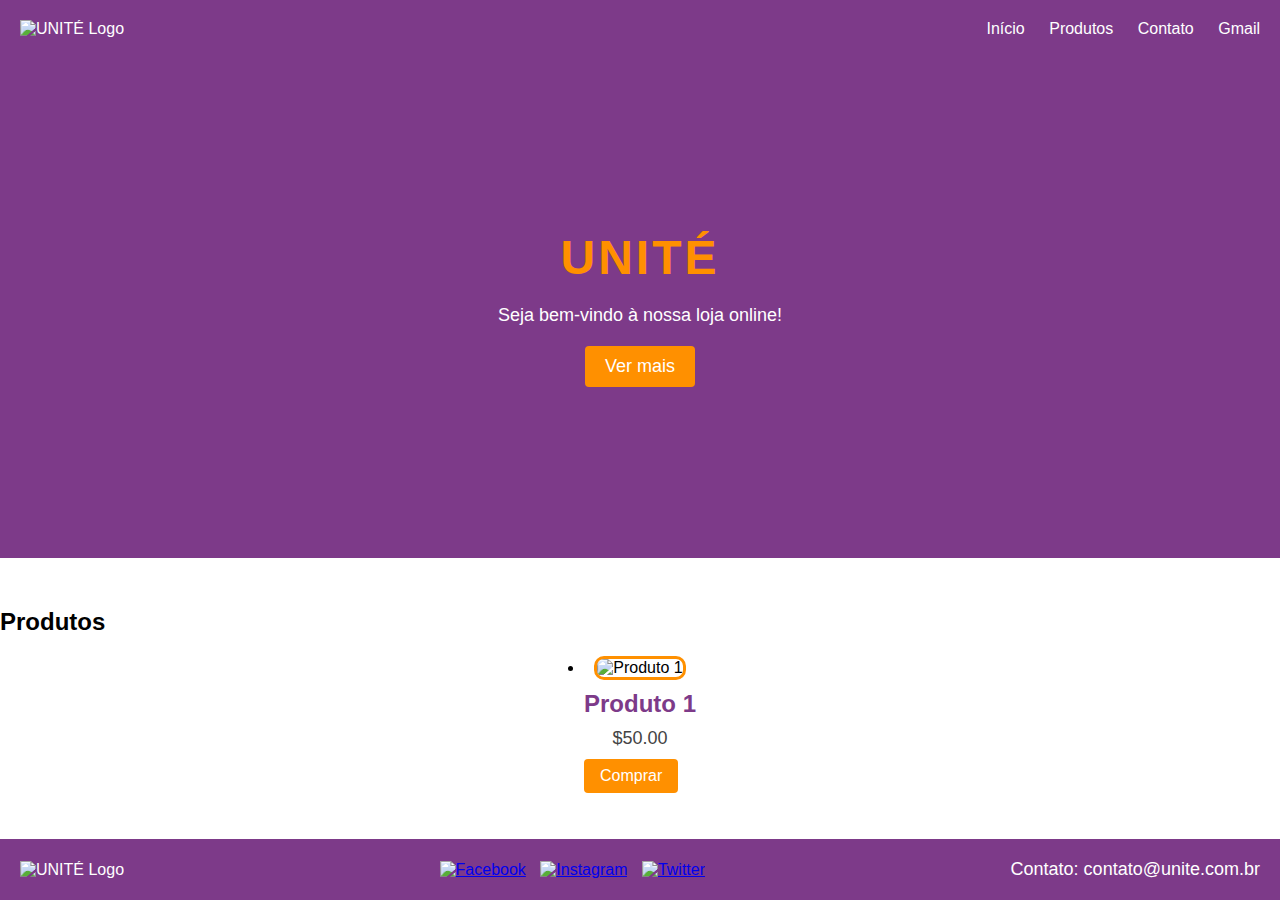
==== index.html @ 981e10ac "push" ====
<!DOCTYPE html>
<html lang="pt-br">
<head>
  <meta charset="UTF-8">
    <meta name="viewport" content="width=device-width, initial-scale=1.0">
      <link rel="stylesheet" href="style.css">
        <title>UNITÉ</title>
        </head>
        <body>
          <header>
              <div class="logo">
                    <img src="img/logo.png" alt="UNITÉ Logo">
                        </div>
                            <nav>
                                  <ul class="categoria-list">
                                          <li><a href="#banner">Início</a></li>
                                                  <li><a href="#produtos">Produtos</a></li>
                                                          <li><a href="#contato">Contato</a></li>
                                                                  <li><a href="#gmail">Gmail</a></li>
                                                                        </ul>
                                                                            </nav>
                                                                              </header>

                                                                                <div id="banner">
                                                                                    <video autoplay muted loop>
                                                                                          <source src="video/banner-video.mp4" type="video/mp4">
                                                                                              </video>
                                                                                                  <div class="banner-content">
                                                                                                        <h1>UNITÉ</h1>
                                                                                                              <p>Seja bem-vindo à nossa loja online!</p>
                                                                                                                    <a href="#" class="btn-scroll">Ver mais</a>
                                                                                                                        </div>
                                                                                                                          </div>

                                                                                                                            <section id="produtos">
                                                                                                                                <h2>Produtos</h2>
                                                                                                                                    <ul class="product-list">
                                                                                                                                          <li class="product-item">
                                                                                                                                                  <img src="img/product1.jpg" alt="Produto 1">
                                                                                                                                                          <h3>Produto 1</h3>
                                                                                                                                                                  <p class="product-price">$50.00</p>
                                                                                                                                                                          <button class="btn-cart">Comprar</button>
                                                                                                                                                                                </li>
                                                                                                                                                                                      <!-- Adicione mais produtos aqui -->
                                                                                                                                                                                          </ul>
                                                                                                                                                                                            </section>

                                                                                                                                                                                              <section id="descricao-produto1" class="product-details">
                                                                                                                                                                                                  <div class="product-details-content">
                                                                                                                                                                                                        <img src="img/product1.jpg" alt="Produto 1">
                                                                                                                                                                                                              <h3>Produto 1</h3>
                                                                                                                                                                                                                    <p>Descrição do produto 1...</p>
                                                                                                                                                                                                                          <button class="btn-back">Voltar</button>
                                                                                                                                                                                                                                <button class="btn-cart">Comprar</button>
                                                                                                                                                                                                                                    </div>
                                                                                                                                                                                                                                      </section>

                                                                                                                                                                                                                                        <footer>
                                                                                                                                                                                                                                            <div class="logo-footer">
                                                                                                                                                                                                                                                  <img src="img/logo.png" alt="UNITÉ Logo">
                                                                                                                                                                                                                                                      </div>
                                                                                                                                                                                                                                                          <div class="social-links">
                                                                                                                                                                                                                                                                <a href="#"><img src="img/facebook.png" alt="Facebook"></a>
                                                                                                                                                                                                                                                                      <a href="#"><img src="img/instagram.png" alt="Instagram"></a>
                                                                                                                                                                                                                                                                            <a href="#"><img src="img/twitter.png" alt="Twitter"></a>
                                                                                                                                                                                                                                                                                </div>
                                                                                                                                                                                                                                                                                    <div class="contact">
                                                                                                                                                                                                                                                                                          <p>Contato: contato@unite.com.br</p>
                                                                                                                                                                                                                                                                                              </div>
                                                                                                                                                                                                                                                                                                </footer>

                                                                                                                                                                                                                                                                                                  <script src="script.js"></script>
                                                                                                                                                                                                                                                                                                  </body>
                                                                                                                                                                                                                                                                                                  </html>
---- style.css ----
/* Reset CSS */
* {
  margin: 0;
    padding: 0;
      box-sizing: border-box;
      }

      body {
        font-family: Arial, sans-serif;
        }

        /* Estilos do header */
        header {
          display: flex;
            justify-content: space-between;
              align-items: center;
                padding: 20px;
                  background-color: #7d3a89; /* Roxo */
                    color: #fff; /* Branco */
                    }

                    .logo img {
                      width: 100px;
                      }

                      nav ul {
                        list-style: none;
                        }

                        nav ul li {
                          display: inline-block;
                            margin-left: 20px;
                            }

                            nav ul li a {
                              text-decoration: none;
                                color: #fff; /* Branco */
                                }

                                /* Estilos do banner */
                                #banner {
                                  position: relative;
                                    height: 500px;
                                      background-color: #7d3a89; /* Roxo */
                                        color: #fff; /* Branco */
                                          display: flex;
                                            justify-content: center;
                                              align-items: center;
                                              }

                                              #banner video {
                                                position: absolute;
                                                  top: 0;
                                                    left: 0;
                                                      width: 100%;
                                                        height: 100%;
                                                          object-fit: cover;
                                                            z-index: -1;
                                                            }

                                                            .banner-content {
                                                              text-align: center;
                                                              }

                                                              .banner-content h1 {
                                                                font-size: 48px;
                                                                  text-transform: uppercase;
                                                                    letter-spacing: 3px;
                                                                      margin-bottom: 20px;
                                                                        color: #ff9000; /* Laranja */
                                                                        }

                                                                        .banner-content p {
                                                                          font-size: 18px;
                                                                          }

                                                                          .btn-scroll {
                                                                            display: inline-block;
                                                                              margin-top: 20px;
                                                                                padding: 10px 20px;
                                                                                  background-color: #ff9000; /* Laranja */
                                                                                    color: #fff; /* Branco */
                                                                                      text-decoration: none;
                                                                                        font-size: 18px;
                                                                                          border-radius: 4px;
                                                                                          }

                                                                                          /* Estilos da lista de produtos */
                                                                                          #produtos {
                                                                                            padding: 50px 0;
                                                                                              background-color: #fff; /* Branco */
                                                                                              }

                                                                                              .product-list {
                                                                                                display: flex;
                                                                                                  justify-content: space-around;
                                                                                                    flex-wrap: wrap;
                                                                                                    }

                                                                                                    .product-item {
                                                                                                      text-align: center;
                                                                                                        margin: 20px;
                                                                                                          max-width: 300px;
                                                                                                          }

                                                                                                          .product-item img {
                                                                                                            width: 100%;
                                                                                                              border: 3px solid #ff9000; /* Laranja */
                                                                                                                border-radius: 10px;
                                                                                                                }

                                                                                                                .product-item h3 {
                                                                                                                  margin-top: 10px;
                                                                                                                    font-size: 24px;
                                                                                                                      color: #7d3a89; /* Roxo */
                                                                                                                      }

                                                                                                                      .product-item p {
                                                                                                                        margin-top: 10px;
                                                                                                                          color: #444;
                                                                                                                          }

                                                                                                                          .product-price {
                                                                                                                            margin-top: 5px;
                                                                                                                              font-size: 18px;
                                                                                                                              }

                                                                                                                              .btn-cart {
                                                                                                                                display: block;
                                                                                                                                  margin-top: 10px;
                                                                                                                                    padding: 8px 16px;
                                                                                                                                      background-color: #ff9000; /* Laranja */
                                                                                                                                        color: #fff; /* Branco */
                                                                                                                                          border: none;
                                                                                                                                            cursor: pointer;
                                                                                                                                              font-size: 16px;
                                                                                                                                                border-radius: 4px;
                                                                                                                                                  transition: background-color 0.3s ease;
                                                                                                                                                  }

                                                                                                                                                  .btn-cart:hover {
                                                                                                                                                    background-color: #ff7b00; /* Laranja mais escuro */
                                                                                                                                                    }

                                                                                                                                                    /* Estilos da página de descrição do produto */
                                                                                                                                                    #descricao-produto1 {
                                                                                                                                                      display: none;
                                                                                                                                                      }

                                                                                                                                                      .product-details-content {
                                                                                                                                                        text-align: center;
                                                                                                                                                          max-width: 500px;
                                                                                                                                                          }

                                                                                                                                                          .product-details-content img {
                                                                                                                                                            width: 100%;
                                                                                                                                                              border: 3px solid #ff9000; /* Laranja */
                                                                                                                                                                border-radius: 10px;
                                                                                                                                                                }

                                                                                                                                                                .product-details-content h3 {
                                                                                                                                                                  margin-top: 20px;
                                                                                                                                                                    font-size: 32px;
                                                                                                                                                                      color: #7d3a89; /* Roxo */
                                                                                                                                                                      }

                                                                                                                                                                      .product-details-content p {
                                                                                                                                                                        margin-top: 10px;
                                                                                                                                                                          color: #444;
                                                                                                                                                                          }

                                                                                                                                                                          .btn-back {
                                                                                                                                                                            display: block;
                                                                                                                                                                              margin-top: 20px;
                                                                                                                                                                                padding: 8px 16px;
                                                                                                                                                                                  background-color: #7d3a89; /* Roxo */
                                                                                                                                                                                    color: #fff; /* Branco */
                                                                                                                                                                                      border: none;
                                                                                                                                                                                        cursor: pointer;
                                                                                                                                                                                          font-size: 16px;
                                                                                                                                                                                            border-radius: 4px;
                                                                                                                                                                                              transition: background-color 0.3s ease;
                                                                                                                                                                                              }

                                                                                                                                                                                              .btn-back:hover {
                                                                                                                                                                                                background-color: #692d76; /* Roxo mais escuro */
                                                                                                                                                                                                }

                                                                                                                                                                                                /* Estilos do rodapé */
                                                                                                                                                                                                footer {
                                                                                                                                                                                                  display: flex;
                                                                                                                                                                                                    justify-content: space-between;
                                                                                                                                                                                                      align-items: center;
                                                                                                                                                                                                        padding: 20px;
                                                                                                                                                                                                          background-color: #7d3a89; /* Roxo */
                                                                                                                                                                                                            color: #fff; /* Branco */
                                                                                                                                                                                                              position: absolute;
                                                                                                                                                                                                                bottom: 0;
                                                                                                                                                                                                                  width: 100%;
                                                                                                                                                                                                                  }

                                                                                                                                                                                                                  .logo-footer img {
                                                                                                                                                                                                                    width: 80px;
                                                                                                                                                                                                                    }

                                                                                                                                                                                                                    .social-links a {
                                                                                                                                                                                                                      margin-left: 10px;
                                                                                                                                                                                                                      }

                                                                                                                                                                                                                      .contact p {
                                                                                                                                                                                                                        font-size: 18px;
                                                                                                                                                                                                                        }
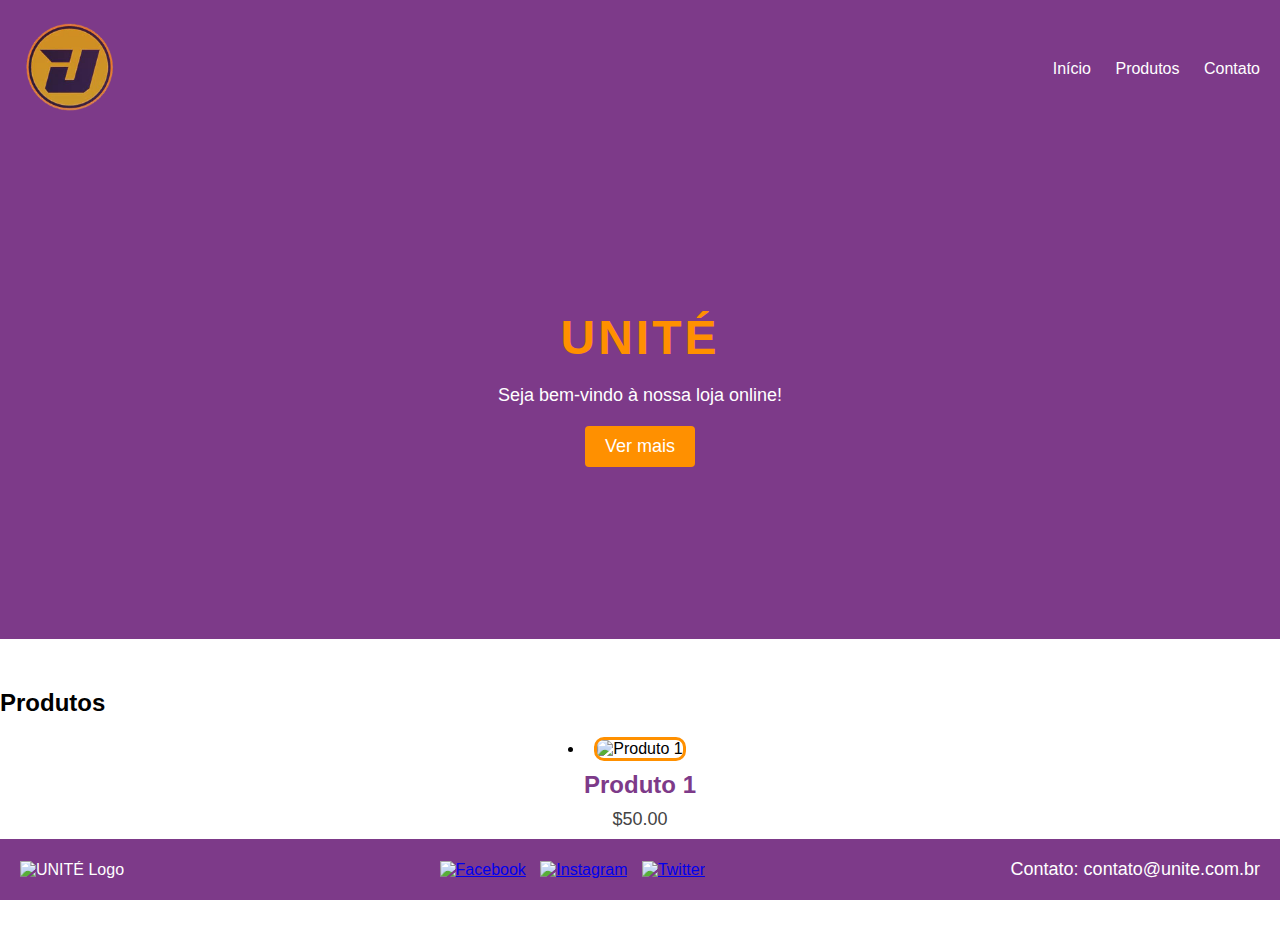
==== commit 79057441: "push" ====
--- a/index.html
+++ b/index.html
@@ -9,14 +9,13 @@
         <body>
           <header>
               <div class="logo">
-                    <img src="img/logo.png" alt="UNITÉ Logo">
+                    <img src="img/1690683682677.png" alt="UNITÉ Logo">
                         </div>
                             <nav>
                                   <ul class="categoria-list">
                                           <li><a href="#banner">Início</a></li>
-                                                  <li><a href="#produtos">Produtos</a></li>
-                                                          <li><a href="#contato">Contato</a></li>
-                                                                  <li><a href="#gmail">Gmail</a></li>
+                                                  <li><a href="./produtos.html">Produtos</a></li>
+                                                          <li><a href="./contato.html">Contato</a></li>
                                                                         </ul>
                                                                             </nav>
                                                                               </header>
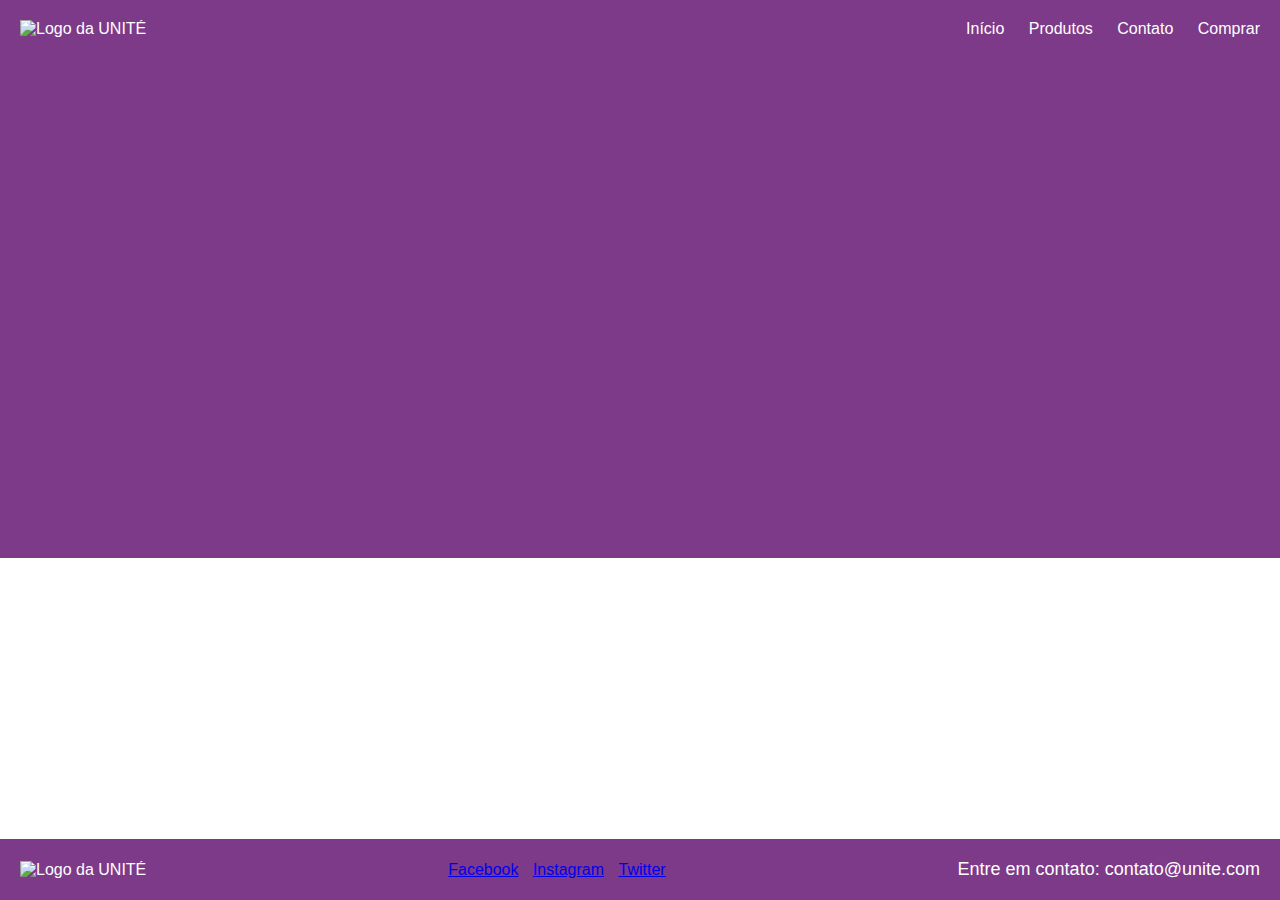
==== commit 5b66e19d: "push" ====
--- a/index.html
+++ b/index.html
@@ -1,74 +1,90 @@
 <!DOCTYPE html>
 <html lang="pt-br">
+
 <head>
   <meta charset="UTF-8">
     <meta name="viewport" content="width=device-width, initial-scale=1.0">
       <link rel="stylesheet" href="style.css">
-        <title>UNITÉ</title>
+        <title>UNITÉ - Loja de Produtos</title>
         </head>
+
         <body>
           <header>
               <div class="logo">
-                    <img src="img/1690683682677.png" alt="UNITÉ Logo">
+                    <img src="logo.png" alt="Logo da UNITÉ">
                         </div>
                             <nav>
-                                  <ul class="categoria-list">
-                                          <li><a href="#banner">Início</a></li>
-                                                  <li><a href="./produtos.html">Produtos</a></li>
-                                                          <li><a href="./contato.html">Contato</a></li>
+                                  <ul>
+                                          <li><a href="#" onclick="showSection('banner')">Início</a></li>
+                                                  <li><a href="#" onclick="showSection('produtos')">Produtos</a></li>
+                                                          <li><a href="#" onclick="showSection('contato')">Contato</a></li>
+                                                                  <li><a href="#" onclick="showSection('payment-page')">Comprar</a></li>
                                                                         </ul>
                                                                             </nav>
                                                                               </header>
 
-                                                                                <div id="banner">
-                                                                                    <video autoplay muted loop>
-                                                                                          <source src="video/banner-video.mp4" type="video/mp4">
-                                                                                              </video>
-                                                                                                  <div class="banner-content">
-                                                                                                        <h1>UNITÉ</h1>
-                                                                                                              <p>Seja bem-vindo à nossa loja online!</p>
-                                                                                                                    <a href="#" class="btn-scroll">Ver mais</a>
-                                                                                                                        </div>
-                                                                                                                          </div>
+                                                                                <section id="banner">
+                                                                                    <!-- Seu código do banner aqui -->
+                                                                                      </section>
 
-                                                                                                                            <section id="produtos">
-                                                                                                                                <h2>Produtos</h2>
-                                                                                                                                    <ul class="product-list">
-                                                                                                                                          <li class="product-item">
-                                                                                                                                                  <img src="img/product1.jpg" alt="Produto 1">
-                                                                                                                                                          <h3>Produto 1</h3>
-                                                                                                                                                                  <p class="product-price">$50.00</p>
-                                                                                                                                                                          <button class="btn-cart">Comprar</button>
-                                                                                                                                                                                </li>
-                                                                                                                                                                                      <!-- Adicione mais produtos aqui -->
-                                                                                                                                                                                          </ul>
-                                                                                                                                                                                            </section>
+                                                                                        <section id="produtos" style="display: none;">
+                                                                                            <div class="product-list">
+                                                                                                  <div class="product-item">
+                                                                                                          <img src="produto1.jpg" alt="Produto 1">
+                                                                                                                  <h3 id="product-name">Produto 1</h3>
+                                                                                                                          <p>Lorem ipsum dolor sit amet, consectetur adipiscing elit.</p>
+                                                                                                                                  <div class="discount">20% OFF</div>
+                                                                                                                                          <p class="product-price">R$ 50,00</p>
+                                                                                                                                                  <button class="btn-cart" onclick="showPaymentForm()">Comprar</button>
+                                                                                                                                                        </div>
+                                                                                                                                                              <!-- Adicione mais produtos aqui com a mesma estrutura -->
+                                                                                                                                                                  </div>
+                                                                                                                                                                    </section>
 
-                                                                                                                                                                                              <section id="descricao-produto1" class="product-details">
-                                                                                                                                                                                                  <div class="product-details-content">
-                                                                                                                                                                                                        <img src="img/product1.jpg" alt="Produto 1">
-                                                                                                                                                                                                              <h3>Produto 1</h3>
-                                                                                                                                                                                                                    <p>Descrição do produto 1...</p>
-                                                                                                                                                                                                                          <button class="btn-back">Voltar</button>
-                                                                                                                                                                                                                                <button class="btn-cart">Comprar</button>
-                                                                                                                                                                                                                                    </div>
-                                                                                                                                                                                                                                      </section>
+                                                                                                                                                                      <section id="contato" style="display: none;">
+                                                                                                                                                                          <h2>Entre em contato conosco</h2>
+                                                                                                                                                                              <!-- Seu código do formulário de contato aqui -->
+                                                                                                                                                                                </section>
 
-                                                                                                                                                                                                                                        <footer>
-                                                                                                                                                                                                                                            <div class="logo-footer">
-                                                                                                                                                                                                                                                  <img src="img/logo.png" alt="UNITÉ Logo">
+                                                                                                                                                                                  <section id="payment-page" style="display: none;">
+                                                                                                                                                                                      <div id="descricao-produto">
+                                                                                                                                                                                            <div class="product-details">
+                                                                                                                                                                                                    <img src="produto1.jpg" alt="Produto 1">
+                                                                                                                                                                                                            <h3 id="product-name">Produto 1</h3>
+                                                                                                                                                                                                                    <p>Lorem ipsum dolor sit amet, consectetur adipiscing elit.</p>
+                                                                                                                                                                                                                            <div class="discount">20% OFF</div>
+                                                                                                                                                                                                                                    <p id="product-value" class="product-price">Valor: R$ 50,00</p>
+                                                                                                                                                                                                                                            <button class="btn-cart" onclick="showPaymentForm()">Comprar</button>
+                                                                                                                                                                                                                                                  </div>
                                                                                                                                                                                                                                                       </div>
-                                                                                                                                                                                                                                                          <div class="social-links">
-                                                                                                                                                                                                                                                                <a href="#"><img src="img/facebook.png" alt="Facebook"></a>
-                                                                                                                                                                                                                                                                      <a href="#"><img src="img/instagram.png" alt="Instagram"></a>
-                                                                                                                                                                                                                                                                            <a href="#"><img src="img/twitter.png" alt="Twitter"></a>
-                                                                                                                                                                                                                                                                                </div>
-                                                                                                                                                                                                                                                                                    <div class="contact">
-                                                                                                                                                                                                                                                                                          <p>Contato: contato@unite.com.br</p>
-                                                                                                                                                                                                                                                                                              </div>
-                                                                                                                                                                                                                                                                                                </footer>
+                                                                                                                                                                                                                                                          <div class="endereco-form">
+                                                                                                                                                                                                                                                                <h4>Endereço de entrega</h4>
+                                                                                                                                                                                                                                                                      <form action="#" method="post">
+                                                                                                                                                                                                                                                                              <input type="text" name="nome" placeholder="Nome" required>
+                                                                                                                                                                                                                                                                                      <input type="text" name="endereco" placeholder="Endereço" required>
+                                                                                                                                                                                                                                                                                              <input type="text" name="cep" placeholder="CEP" required>
+                                                                                                                                                                                                                                                                                                      <button type="submit">Finalizar Compra</button>
+                                                                                                                                                                                                                                                                                                            </form>
+                                                                                                                                                                                                                                                                                                                </div>
+                                                                                                                                                                                                                                                                                                                    <button class="btn-back" onclick="showSection('produtos')">Voltar</button>
+                                                                                                                                                                                                                                                                                                                      </section>
 
-                                                                                                                                                                                                                                                                                                  <script src="script.js"></script>
-                                                                                                                                                                                                                                                                                                  </body>
-                                                                                                                                                                                                                                                                                                  </html>
-                                                                                                                                                                                                                                                                                                  +                                                                                                                                                                                                                                                                                                                        <footer>
+                                                                                                                                                                                                                                                                                                                            <div class="logo-footer">
+                                                                                                                                                                                                                                                                                                                                  <img src="logo.png" alt="Logo da UNITÉ">
+                                                                                                                                                                                                                                                                                                                                      </div>
+                                                                                                                                                                                                                                                                                                                                          <div class="social-links">
+                                                                                                                                                                                                                                                                                                                                                <a href="#" class="btn-small">Facebook</a>
+                                                                                                                                                                                                                                                                                                                                                      <a href="#" class="btn-small">Instagram</a>
+                                                                                                                                                                                                                                                                                                                                                            <a href="#" class="btn-small">Twitter</a>
+                                                                                                                                                                                                                                                                                                                                                                </div>
+                                                                                                                                                                                                                                                                                                                                                                    <div class="contact">
+                                                                                                                                                                                                                                                                                                                                                                          <p>Entre em contato: contato@unite.com</p>
+                                                                                                                                                                                                                                                                                                                                                                              </div>
+                                                                                                                                                                                                                                                                                                                                                                                </footer>
+
+                                                                                                                                                                                                                                                                                                                                                                                  <script src="script.js"></script>
+                                                                                                                                                                                                                                                                                                                                                                                  </body>
+
+                                                                                                                                                                                                                                                                                                                                                                                  </html>
+                                                                                                                                                                                                                                                                                                                                                                                  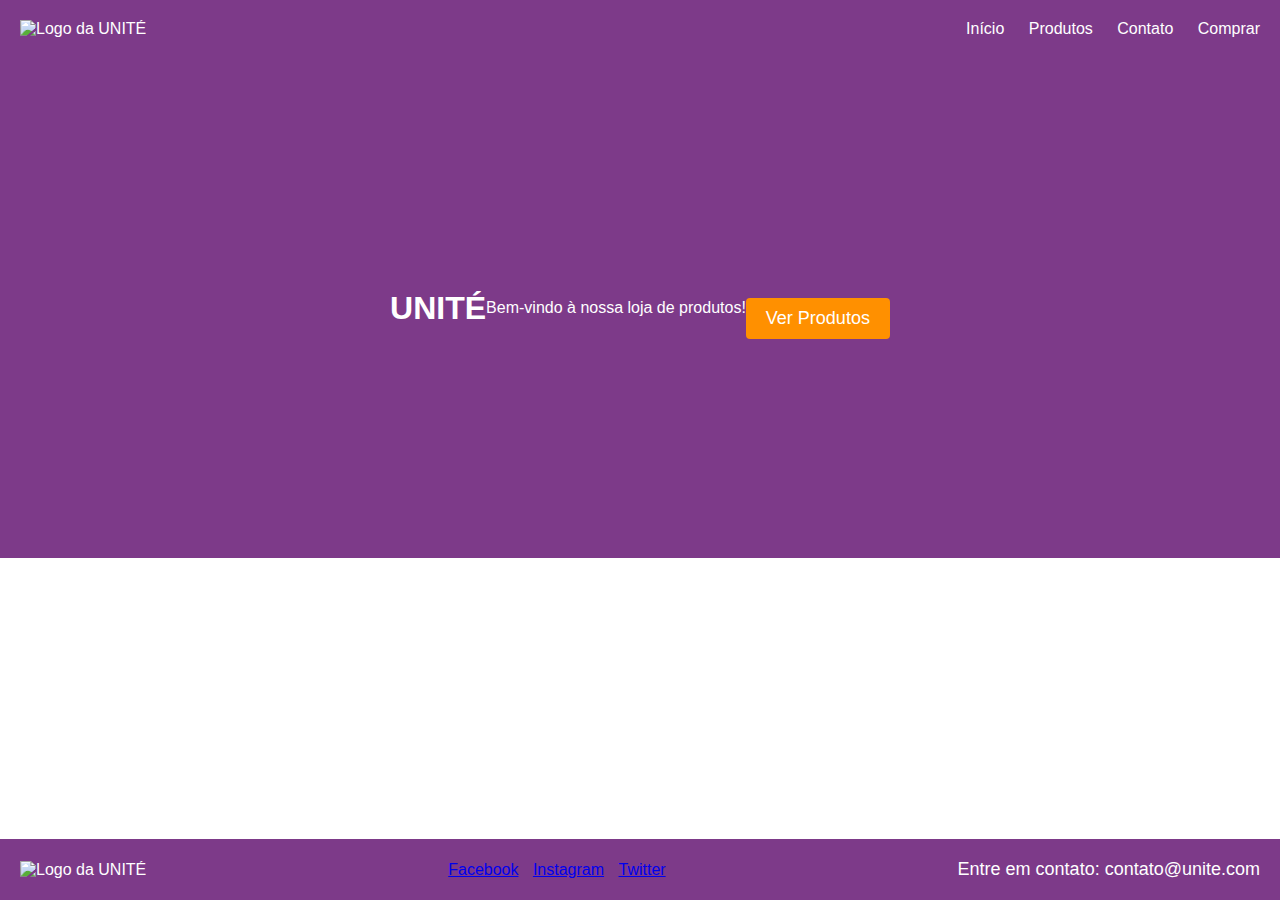
==== commit eae24606: "push" ====
--- a/index.html
+++ b/index.html
@@ -24,67 +24,83 @@
                                                                               </header>
 
                                                                                 <section id="banner">
-                                                                                    <!-- Seu código do banner aqui -->
-                                                                                      </section>
+                                                                                    <h1>UNITÉ</h1>
+                                                                                        <p>Bem-vindo à nossa loja de produtos!</p>
+                                                                                            <a href="#" class="btn-scroll" onclick="showSection('produtos')">Ver Produtos</a>
+                                                                                              </section>
 
-                                                                                        <section id="produtos" style="display: none;">
-                                                                                            <div class="product-list">
-                                                                                                  <div class="product-item">
-                                                                                                          <img src="produto1.jpg" alt="Produto 1">
-                                                                                                                  <h3 id="product-name">Produto 1</h3>
-                                                                                                                          <p>Lorem ipsum dolor sit amet, consectetur adipiscing elit.</p>
-                                                                                                                                  <div class="discount">20% OFF</div>
-                                                                                                                                          <p class="product-price">R$ 50,00</p>
-                                                                                                                                                  <button class="btn-cart" onclick="showPaymentForm()">Comprar</button>
-                                                                                                                                                        </div>
-                                                                                                                                                              <!-- Adicione mais produtos aqui com a mesma estrutura -->
-                                                                                                                                                                  </div>
-                                                                                                                                                                    </section>
-
-                                                                                                                                                                      <section id="contato" style="display: none;">
-                                                                                                                                                                          <h2>Entre em contato conosco</h2>
-                                                                                                                                                                              <!-- Seu código do formulário de contato aqui -->
+                                                                                                <section id="produtos" style="display: none;">
+                                                                                                    <h2>Nossos Produtos</h2>
+                                                                                                        <div class="product-list">
+                                                                                                              <div class="product-item" onclick="showProductDescription('produto1')">
+                                                                                                                      <img src="produto1.jpg" alt="Produto 1">
+                                                                                                                              <h3>Produto 1</h3>
+                                                                                                                                      <p>Lorem ipsum dolor sit amet, consectetur adipiscing elit.</p>
+                                                                                                                                              <div class="discount">20% OFF</div>
+                                                                                                                                                      <p class="product-price">R$ 50,00</p>
+                                                                                                                                                              <button class="btn-cart" onclick="showPaymentForm()">Comprar</button>
+                                                                                                                                                                    </div>
+                                                                                                                                                                          <!-- Adicione mais produtos aqui com a mesma estrutura -->
+                                                                                                                                                                              </div>
                                                                                                                                                                                 </section>
 
-                                                                                                                                                                                  <section id="payment-page" style="display: none;">
-                                                                                                                                                                                      <div id="descricao-produto">
-                                                                                                                                                                                            <div class="product-details">
-                                                                                                                                                                                                    <img src="produto1.jpg" alt="Produto 1">
-                                                                                                                                                                                                            <h3 id="product-name">Produto 1</h3>
-                                                                                                                                                                                                                    <p>Lorem ipsum dolor sit amet, consectetur adipiscing elit.</p>
-                                                                                                                                                                                                                            <div class="discount">20% OFF</div>
-                                                                                                                                                                                                                                    <p id="product-value" class="product-price">Valor: R$ 50,00</p>
-                                                                                                                                                                                                                                            <button class="btn-cart" onclick="showPaymentForm()">Comprar</button>
-                                                                                                                                                                                                                                                  </div>
-                                                                                                                                                                                                                                                      </div>
-                                                                                                                                                                                                                                                          <div class="endereco-form">
-                                                                                                                                                                                                                                                                <h4>Endereço de entrega</h4>
-                                                                                                                                                                                                                                                                      <form action="#" method="post">
-                                                                                                                                                                                                                                                                              <input type="text" name="nome" placeholder="Nome" required>
-                                                                                                                                                                                                                                                                                      <input type="text" name="endereco" placeholder="Endereço" required>
-                                                                                                                                                                                                                                                                                              <input type="text" name="cep" placeholder="CEP" required>
-                                                                                                                                                                                                                                                                                                      <button type="submit">Finalizar Compra</button>
-                                                                                                                                                                                                                                                                                                            </form>
-                                                                                                                                                                                                                                                                                                                </div>
-                                                                                                                                                                                                                                                                                                                    <button class="btn-back" onclick="showSection('produtos')">Voltar</button>
-                                                                                                                                                                                                                                                                                                                      </section>
+                                                                                                                                                                                  <section id="produto1-description" style="display: none;">
+                                                                                                                                                                                      <div class="product-details">
+                                                                                                                                                                                            <img src="produto1.jpg" alt="Produto 1">
+                                                                                                                                                                                                  <h3>Produto 1</h3>
+                                                                                                                                                                                                        <p>Lorem ipsum dolor sit amet, consectetur adipiscing elit.</p>
+                                                                                                                                                                                                              <div class="discount">20% OFF</div>
+                                                                                                                                                                                                                    <p class="product-price">R$ 50,00</p>
+                                                                                                                                                                                                                          <button class="btn-cart" onclick="showPaymentForm()">Comprar</button>
+                                                                                                                                                                                                                              </div>
+                                                                                                                                                                                                                                  <!-- Adicione mais detalhes do produto aqui -->
+                                                                                                                                                                                                                                      <button class="btn-back" onclick="showSection('produtos')">Voltar</button>
+                                                                                                                                                                                                                                        </section>
 
-                                                                                                                                                                                                                                                                                                                        <footer>
-                                                                                                                                                                                                                                                                                                                            <div class="logo-footer">
-                                                                                                                                                                                                                                                                                                                                  <img src="logo.png" alt="Logo da UNITÉ">
-                                                                                                                                                                                                                                                                                                                                      </div>
-                                                                                                                                                                                                                                                                                                                                          <div class="social-links">
-                                                                                                                                                                                                                                                                                                                                                <a href="#" class="btn-small">Facebook</a>
-                                                                                                                                                                                                                                                                                                                                                      <a href="#" class="btn-small">Instagram</a>
-                                                                                                                                                                                                                                                                                                                                                            <a href="#" class="btn-small">Twitter</a>
-                                                                                                                                                                                                                                                                                                                                                                </div>
-                                                                                                                                                                                                                                                                                                                                                                    <div class="contact">
-                                                                                                                                                                                                                                                                                                                                                                          <p>Entre em contato: contato@unite.com</p>
-                                                                                                                                                                                                                                                                                                                                                                              </div>
-                                                                                                                                                                                                                                                                                                                                                                                </footer>
+                                                                                                                                                                                                                                          <section id="contato" style="display: none;">
+                                                                                                                                                                                                                                              <h2>Entre em contato conosco</h2>
+                                                                                                                                                                                                                                                  <!-- Seu código do formulário de contato aqui -->
+                                                                                                                                                                                                                                                    </section>
 
-                                                                                                                                                                                                                                                                                                                                                                                  <script src="script.js"></script>
-                                                                                                                                                                                                                                                                                                                                                                                  </body>
+                                                                                                                                                                                                                                                      <section id="payment-page" style="display: none;">
+                                                                                                                                                                                                                                                          <div id="descricao-produto">
+                                                                                                                                                                                                                                                                <div class="product-details">
+                                                                                                                                                                                                                                                                        <img src="produto1.jpg" alt="Produto 1">
+                                                                                                                                                                                                                                                                                <h3>Produto 1</h3>
+                                                                                                                                                                                                                                                                                        <p>Lorem ipsum dolor sit amet, consectetur adipiscing elit.</p>
+                                                                                                                                                                                                                                                                                                <div class="discount">20% OFF</div>
+                                                                                                                                                                                                                                                                                                        <p class="product-price">R$ 50,00</p>
+                                                                                                                                                                                                                                                                                                                <button class="btn-cart" onclick="showPaymentForm()">Comprar</button>
+                                                                                                                                                                                                                                                                                                                      </div>
+                                                                                                                                                                                                                                                                                                                          </div>
+                                                                                                                                                                                                                                                                                                                              <div class="endereco-form">
+                                                                                                                                                                                                                                                                                                                                    <h4>Endereço de entrega</h4>
+                                                                                                                                                                                                                                                                                                                                          <form action="#" method="post">
+                                                                                                                                                                                                                                                                                                                                                  <input type="text" name="nome" placeholder="Nome" required>
+                                                                                                                                                                                                                                                                                                                                                          <input type="text" name="endereco" placeholder="Endereço" required>
+                                                                                                                                                                                                                                                                                                                                                                  <input type="text" name="cep" placeholder="CEP" required>
+                                                                                                                                                                                                                                                                                                                                                                          <button type="submit">Finalizar Compra</button>
+                                                                                                                                                                                                                                                                                                                                                                                </form>
+                                                                                                                                                                                                                                                                                                                                                                                    </div>
+                                                                                                                                                                                                                                                                                                                                                                                        <button class="btn-back" onclick="showSection('produtos')">Voltar</button>
+                                                                                                                                                                                                                                                                                                                                                                                          </section>
 
-                                                                                                                                                                                                                                                                                                                                                                                  </html>
-                                                                                                                                                                                                                                                                                                                                                                                  +                                                                                                                                                                                                                                                                                                                                                                                            <footer>
+                                                                                                                                                                                                                                                                                                                                                                                                <div class="logo-footer">
+                                                                                                                                                                                                                                                                                                                                                                                                      <img src="logo.png" alt="Logo da UNITÉ">
+                                                                                                                                                                                                                                                                                                                                                                                                          </div>
+                                                                                                                                                                                                                                                                                                                                                                                                              <div class="social-links">
+                                                                                                                                                                                                                                                                                                                                                                                                                    <a href="#" class="btn-small">Facebook</a>
+                                                                                                                                                                                                                                                                                                                                                                                                                          <a href="#" class="btn-small">Instagram</a>
+                                                                                                                                                                                                                                                                                                                                                                                                                                <a href="#" class="btn-small">Twitter</a>
+                                                                                                                                                                                                                                                                                                                                                                                                                                    </div>
+                                                                                                                                                                                                                                                                                                                                                                                                                                        <div class="contact">
+                                                                                                                                                                                                                                                                                                                                                                                                                                              <p>Entre em contato: contato@unite.com</p>
+                                                                                                                                                                                                                                                                                                                                                                                                                                                  </div>
+                                                                                                                                                                                                                                                                                                                                                                                                                                                    </footer>
+
+                                                                                                                                                                                                                                                                                                                                                                                                                                                      <script src="script.js"></script>
+                                                                                                                                                                                                                                                                                                                                                                                                                                                      </body>
+
+                                                                                                                                                                                                                                                                                                                                                                                                                                                      </html>
+                                                                                                                                                                                                                                                                                                                                                                                                                                                      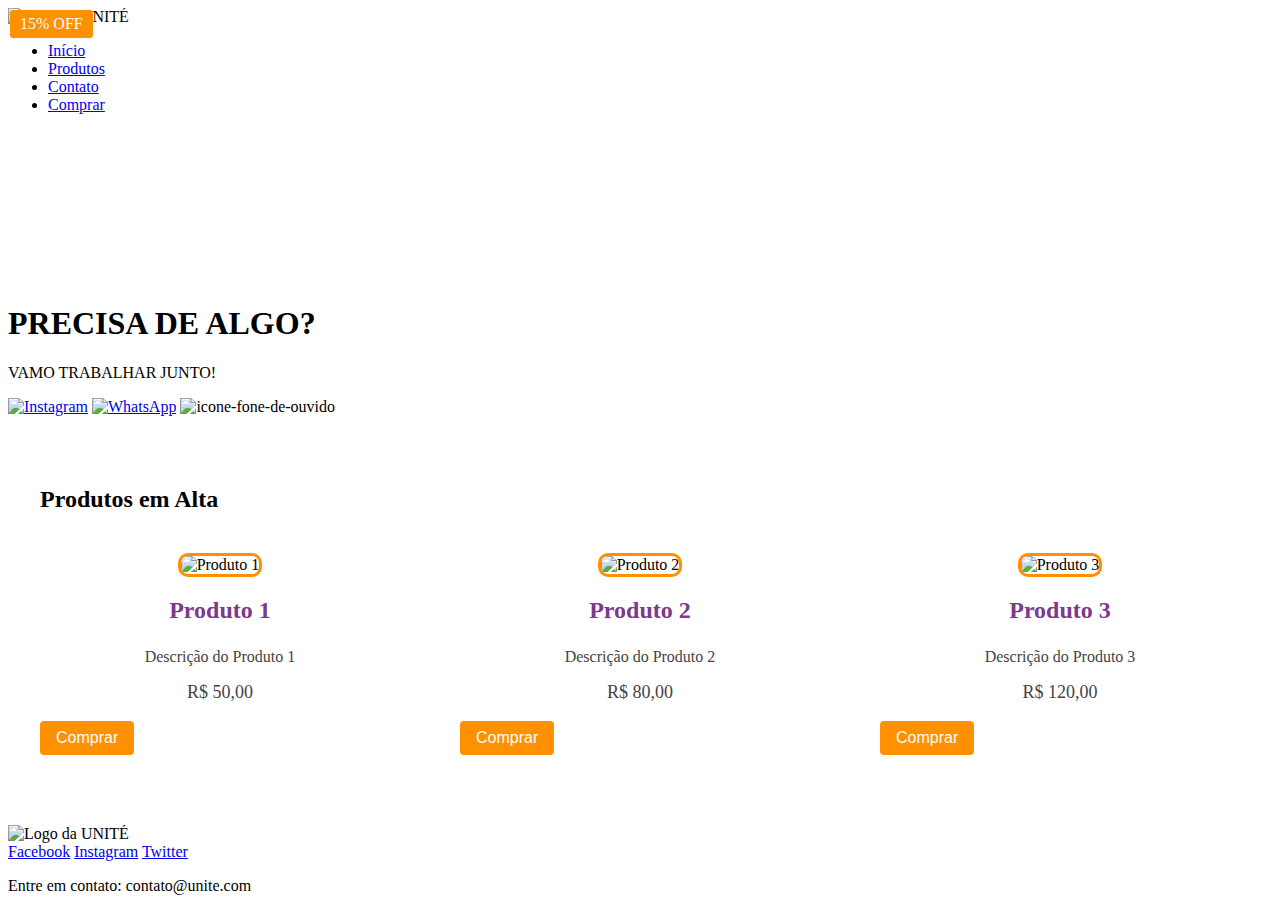
==== commit 175d2353: "push" ====
--- a/index.html
+++ b/index.html
@@ -9,98 +9,86 @@
         </head>
 
         <body>
-          <header>
-              <div class="logo">
-                    <img src="logo.png" alt="Logo da UNITÉ">
-                        </div>
-                            <nav>
-                                  <ul>
-                                          <li><a href="#" onclick="showSection('banner')">Início</a></li>
-                                                  <li><a href="#" onclick="showSection('produtos')">Produtos</a></li>
-                                                          <li><a href="#" onclick="showSection('contato')">Contato</a></li>
-                                                                  <li><a href="#" onclick="showSection('payment-page')">Comprar</a></li>
-                                                                        </ul>
-                                                                            </nav>
-                                                                              </header>
+          <div class="pet-bird"></div> <!-- Passarinho verde de estimação da loja -->
 
-                                                                                <section id="banner">
-                                                                                    <h1>UNITÉ</h1>
-                                                                                        <p>Bem-vindo à nossa loja de produtos!</p>
-                                                                                            <a href="#" class="btn-scroll" onclick="showSection('produtos')">Ver Produtos</a>
-                                                                                              </section>
+            <header>
+                <div class="logo">
+                      <img src="logo.png" alt="Logo da UNITÉ">
+                          </div>
+                              <nav>
+                                    <ul>
+                                            <li><a href="#" onclick="showSection('banner')">Início</a></li>
+                                                    <li><a href="#" onclick="showSection('produtos')">Produtos</a></li>
+                                                            <li><a href="#" onclick="showSection('contato')">Contato</a></li>
+                                                                    <li><a href="#" onclick="showSection('payment-page')">Comprar</a></li>
+                                                                          </ul>
+                                                                              </nav>
+                                                                                </header>
 
-                                                                                                <section id="produtos" style="display: none;">
-                                                                                                    <h2>Nossos Produtos</h2>
-                                                                                                        <div class="product-list">
-                                                                                                              <div class="product-item" onclick="showProductDescription('produto1')">
-                                                                                                                      <img src="produto1.jpg" alt="Produto 1">
-                                                                                                                              <h3>Produto 1</h3>
-                                                                                                                                      <p>Lorem ipsum dolor sit amet, consectetur adipiscing elit.</p>
-                                                                                                                                              <div class="discount">20% OFF</div>
-                                                                                                                                                      <p class="product-price">R$ 50,00</p>
-                                                                                                                                                              <button class="btn-cart" onclick="showPaymentForm()">Comprar</button>
-                                                                                                                                                                    </div>
-                                                                                                                                                                          <!-- Adicione mais produtos aqui com a mesma estrutura -->
-                                                                                                                                                                              </div>
-                                                                                                                                                                                </section>
+                                                                                  <div class="banner" id="banner">
+                                                                                      <video autoplay muted loop>
+                                                                                            <source src="background-video.mp4" type="video/mp4">
+                                                                                                </video>
+                                                                                                    <div class="content">
+                                                                                                          <h1>PRECISA DE ALGO?</h1>
+                                                                                                                <p>VAMO TRABALHAR JUNTO!</p>
+                                                                                                                      <a href="https://instagram.com/unite_loja?igshid=MzNlNGNkZWQ4Mg==" class="btn-social"><img
+                                                                                                                                src="instagram-icon.png" alt="Instagram"></a>
+                                                                                                                                      <a href="https://wa.me/message/CQMJ7TPPC6XAL1" class="btn-social"><img src="whatsapp-icon.png" alt="WhatsApp"></a>
+                                                                                                                                            <img src="img/headphone-icon.png" alt="icone-fone-de-ouvido" id="playIcon">
+                                                                                                                                                </div>
+                                                                                                                                                  </div>
 
-                                                                                                                                                                                  <section id="produto1-description" style="display: none;">
-                                                                                                                                                                                      <div class="product-details">
-                                                                                                                                                                                            <img src="produto1.jpg" alt="Produto 1">
-                                                                                                                                                                                                  <h3>Produto 1</h3>
-                                                                                                                                                                                                        <p>Lorem ipsum dolor sit amet, consectetur adipiscing elit.</p>
-                                                                                                                                                                                                              <div class="discount">20% OFF</div>
-                                                                                                                                                                                                                    <p class="product-price">R$ 50,00</p>
-                                                                                                                                                                                                                          <button class="btn-cart" onclick="showPaymentForm()">Comprar</button>
-                                                                                                                                                                                                                              </div>
-                                                                                                                                                                                                                                  <!-- Adicione mais detalhes do produto aqui -->
-                                                                                                                                                                                                                                      <button class="btn-back" onclick="showSection('produtos')">Voltar</button>
-                                                                                                                                                                                                                                        </section>
+                                                                                                                                                    <section id="produtos">
+                                                                                                                                                        <div class="container">
+                                                                                                                                                              <h2>Produtos em Alta</h2>
+                                                                                                                                                                    <div class="product-list">
+                                                                                                                                                                            <div class="product-item">
+                                                                                                                                                                                      <img src="produto1.jpg" alt="Produto 1">
+                                                                                                                                                                                                <h3>Produto 1</h3>
+                                                                                                                                                                                                          <p>Descrição do Produto 1</p>
+                                                                                                                                                                                                                    <span class="discount">30% OFF</span>
+                                                                                                                                                                                                                              <p class="product-price">R$ 50,00</p>
+                                                                                                                                                                                                                                        <button class="btn-cart">Comprar</button>
+                                                                                                                                                                                                                                                </div>
+                                                                                                                                                                                                                                                        <div class="product-item">
+                                                                                                                                                                                                                                                                  <img src="produto2.jpg" alt="Produto 2">
+                                                                                                                                                                                                                                                                            <h3>Produto 2</h3>
+                                                                                                                                                                                                                                                                                      <p>Descrição do Produto 2</p>
+                                                                                                                                                                                                                                                                                                <span class="discount">20% OFF</span>
+                                                                                                                                                                                                                                                                                                          <p class="product-price">R$ 80,00</p>
+                                                                                                                                                                                                                                                                                                                    <button class="btn-cart">Comprar</button>
+                                                                                                                                                                                                                                                                                                                            </div>
+                                                                                                                                                                                                                                                                                                                                    <div class="product-item">
+                                                                                                                                                                                                                                                                                                                                              <img src="produto3.jpg" alt="Produto 3">
+                                                                                                                                                                                                                                                                                                                                                        <h3>Produto 3</h3>
+                                                                                                                                                                                                                                                                                                                                                                  <p>Descrição do Produto 3</p>
+                                                                                                                                                                                                                                                                                                                                                                            <span class="discount">15% OFF</span>
+                                                                                                                                                                                                                                                                                                                                                                                      <p class="product-price">R$ 120,00</p>
+                                                                                                                                                                                                                                                                                                                                                                                                <button class="btn-cart">Comprar</button>
+                                                                                                                                                                                                                                                                                                                                                                                                        </div>
+                                                                                                                                                                                                                                                                                                                                                                                                              </div>
+                                                                                                                                                                                                                                                                                                                                                                                                                  </div>
+                                                                                                                                                                                                                                                                                                                                                                                                                    </section>
 
-                                                                                                                                                                                                                                          <section id="contato" style="display: none;">
-                                                                                                                                                                                                                                              <h2>Entre em contato conosco</h2>
-                                                                                                                                                                                                                                                  <!-- Seu código do formulário de contato aqui -->
-                                                                                                                                                                                                                                                    </section>
+                                                                                                                                                                                                                                                                                                                                                                                                                      <!-- Restante do código permanece igual -->
 
-                                                                                                                                                                                                                                                      <section id="payment-page" style="display: none;">
-                                                                                                                                                                                                                                                          <div id="descricao-produto">
-                                                                                                                                                                                                                                                                <div class="product-details">
-                                                                                                                                                                                                                                                                        <img src="produto1.jpg" alt="Produto 1">
-                                                                                                                                                                                                                                                                                <h3>Produto 1</h3>
-                                                                                                                                                                                                                                                                                        <p>Lorem ipsum dolor sit amet, consectetur adipiscing elit.</p>
-                                                                                                                                                                                                                                                                                                <div class="discount">20% OFF</div>
-                                                                                                                                                                                                                                                                                                        <p class="product-price">R$ 50,00</p>
-                                                                                                                                                                                                                                                                                                                <button class="btn-cart" onclick="showPaymentForm()">Comprar</button>
-                                                                                                                                                                                                                                                                                                                      </div>
-                                                                                                                                                                                                                                                                                                                          </div>
-                                                                                                                                                                                                                                                                                                                              <div class="endereco-form">
-                                                                                                                                                                                                                                                                                                                                    <h4>Endereço de entrega</h4>
-                                                                                                                                                                                                                                                                                                                                          <form action="#" method="post">
-                                                                                                                                                                                                                                                                                                                                                  <input type="text" name="nome" placeholder="Nome" required>
-                                                                                                                                                                                                                                                                                                                                                          <input type="text" name="endereco" placeholder="Endereço" required>
-                                                                                                                                                                                                                                                                                                                                                                  <input type="text" name="cep" placeholder="CEP" required>
-                                                                                                                                                                                                                                                                                                                                                                          <button type="submit">Finalizar Compra</button>
-                                                                                                                                                                                                                                                                                                                                                                                </form>
-                                                                                                                                                                                                                                                                                                                                                                                    </div>
-                                                                                                                                                                                                                                                                                                                                                                                        <button class="btn-back" onclick="showSection('produtos')">Voltar</button>
-                                                                                                                                                                                                                                                                                                                                                                                          </section>
+                                                                                                                                                                                                                                                                                                                                                                                                                        <footer>
+                                                                                                                                                                                                                                                                                                                                                                                                                            <div class="logo-footer">
+                                                                                                                                                                                                                                                                                                                                                                                                                                  <img src="logo.png" alt="Logo da UNITÉ">
+                                                                                                                                                                                                                                                                                                                                                                                                                                      </div>
+                                                                                                                                                                                                                                                                                                                                                                                                                                          <div class="social-links">
+                                                                                                                                                                                                                                                                                                                                                                                                                                                <a href="#" class="btn-small">Facebook</a>
+                                                                                                                                                                                                                                                                                                                                                                                                                                                      <a href="#" class="btn-small">Instagram</a>
+                                                                                                                                                                                                                                                                                                                                                                                                                                                            <a href="#" class="btn-small">Twitter</a>
+                                                                                                                                                                                                                                                                                                                                                                                                                                                                </div>
+                                                                                                                                                                                                                                                                                                                                                                                                                                                                    <div class="contact">
+                                                                                                                                                                                                                                                                                                                                                                                                                                                                          <p>Entre em contato: contato@unite.com</p>
+                                                                                                                                                                                                                                                                                                                                                                                                                                                                              </div>
+                                                                                                                                                                                                                                                                                                                                                                                                                                                                                </footer>
 
-                                                                                                                                                                                                                                                                                                                                                                                            <footer>
-                                                                                                                                                                                                                                                                                                                                                                                                <div class="logo-footer">
-                                                                                                                                                                                                                                                                                                                                                                                                      <img src="logo.png" alt="Logo da UNITÉ">
-                                                                                                                                                                                                                                                                                                                                                                                                          </div>
-                                                                                                                                                                                                                                                                                                                                                                                                              <div class="social-links">
-                                                                                                                                                                                                                                                                                                                                                                                                                    <a href="#" class="btn-small">Facebook</a>
-                                                                                                                                                                                                                                                                                                                                                                                                                          <a href="#" class="btn-small">Instagram</a>
-                                                                                                                                                                                                                                                                                                                                                                                                                                <a href="#" class="btn-small">Twitter</a>
-                                                                                                                                                                                                                                                                                                                                                                                                                                    </div>
-                                                                                                                                                                                                                                                                                                                                                                                                                                        <div class="contact">
-                                                                                                                                                                                                                                                                                                                                                                                                                                              <p>Entre em contato: contato@unite.com</p>
-                                                                                                                                                                                                                                                                                                                                                                                                                                                  </div>
-                                                                                                                                                                                                                                                                                                                                                                                                                                                    </footer>
+                                                                                                                                                                                                                                                                                                                                                                                                                                                                                  <script src="script.js"></script>
+                                                                                                                                                                                                                                                                                                                                                                                                                                                                                  </body>
 
-                                                                                                                                                                                                                                                                                                                                                                                                                                                      <script src="script.js"></script>
-                                                                                                                                                                                                                                                                                                                                                                                                                                                      </body>
-
-                                                                                                                                                                                                                                                                                                                                                                                                                                                      </html>
-                                                                                                                                                                                                                                                                                                                                                                                                                                                      +                                                                                                                                                                                                                                                                                                                                                                                                                                                                                  </html>
+                                                                                                                                                                                                                                                                                                                                                                                                                                                                                  --- a/style.css
+++ b/style.css
@@ -1,213 +1,72 @@
-/* Reset CSS */
-* {
-  margin: 0;
-    padding: 0;
-      box-sizing: border-box;
-      }
+/* Estilos da lista de produtos */
+#produtos {
+  padding: 50px 0;
+    background-color: #fff; /* Branco */
+    }
 
-      body {
-        font-family: Arial, sans-serif;
+    .container {
+      max-width: 1200px;
+        margin: 0 auto;
         }
 
-        /* Estilos do header */
-        header {
+        .product-list {
           display: flex;
-            justify-content: space-between;
-              align-items: center;
-                padding: 20px;
-                  background-color: #7d3a89; /* Roxo */
-                    color: #fff; /* Branco */
+            flex-wrap: wrap;
+              justify-content: space-between;
+              }
+
+              .product-item {
+                text-align: center;
+                  margin: 20px 0;
+                    flex-basis: calc(33.33% - 40px);
                     }
 
-                    .logo img {
-                      width: 100px;
-                      }
+                    .product-item img {
+                      width: 100%;
+                        border: 3px solid #ff9000; /* Laranja */
+                          border-radius: 10px;
+                          }
 
-                      nav ul {
-                        list-style: none;
-                        }
-
-                        nav ul li {
-                          display: inline-block;
-                            margin-left: 20px;
-                            }
-
-                            nav ul li a {
-                              text-decoration: none;
-                                color: #fff; /* Branco */
+                          .product-item h3 {
+                            margin-top: 20px;
+                              font-size: 24px;
+                                color: #7d3a89; /* Roxo */
                                 }
 
-                                /* Estilos do banner */
-                                #banner {
-                                  position: relative;
-                                    height: 500px;
-                                      background-color: #7d3a89; /* Roxo */
+                                .product-item p {
+                                  margin-top: 10px;
+                                    color: #444;
+                                    }
+
+                                    .discount {
+                                      background-color: #ff9000; /* Laranja */
                                         color: #fff; /* Branco */
-                                          display: flex;
-                                            justify-content: center;
-                                              align-items: center;
-                                              }
+                                          padding: 5px 10px;
+                                            position: absolute;
+                                              top: 10px;
+                                                left: 10px;
+                                                  border-radius: 4px;
+                                                  }
 
-                                              #banner video {
-                                                position: absolute;
-                                                  top: 0;
-                                                    left: 0;
-                                                      width: 100%;
-                                                        height: 100%;
-                                                          object-fit: cover;
-                                                            z-index: -1;
-                                                            }
+                                                  .product-price {
+                                                    margin-top: 5px;
+                                                      font-size: 18px;
+                                                      }
 
-                                                            .banner-content {
-                                                              text-align: center;
-                                                              }
-
-                                                              .banner-content h1 {
-                                                                font-size: 48px;
-                                                                  text-transform: uppercase;
-                                                                    letter-spacing: 3px;
-                                                                      margin-bottom: 20px;
-                                                                        color: #ff9000; /* Laranja */
-                                                                        }
-
-                                                                        .banner-content p {
-                                                                          font-size: 18px;
+                                                      .btn-cart {
+                                                        display: block;
+                                                          margin-top: 10px;
+                                                            padding: 8px 16px;
+                                                              background-color: #ff9000; /* Laranja */
+                                                                color: #fff; /* Branco */
+                                                                  border: none;
+                                                                    cursor: pointer;
+                                                                      font-size: 16px;
+                                                                        border-radius: 4px;
+                                                                          transition: background-color 0.3s ease;
                                                                           }
 
-                                                                          .btn-scroll {
-                                                                            display: inline-block;
-                                                                              margin-top: 20px;
-                                                                                padding: 10px 20px;
-                                                                                  background-color: #ff9000; /* Laranja */
-                                                                                    color: #fff; /* Branco */
-                                                                                      text-decoration: none;
-                                                                                        font-size: 18px;
-                                                                                          border-radius: 4px;
-                                                                                          }
-
-                                                                                          /* Estilos da lista de produtos */
-                                                                                          #produtos {
-                                                                                            padding: 50px 0;
-                                                                                              background-color: #fff; /* Branco */
-                                                                                              }
-
-                                                                                              .product-list {
-                                                                                                display: flex;
-                                                                                                  justify-content: space-around;
-                                                                                                    flex-wrap: wrap;
-                                                                                                    }
-
-                                                                                                    .product-item {
-                                                                                                      text-align: center;
-                                                                                                        margin: 20px;
-                                                                                                          max-width: 300px;
-                                                                                                          }
-
-                                                                                                          .product-item img {
-                                                                                                            width: 100%;
-                                                                                                              border: 3px solid #ff9000; /* Laranja */
-                                                                                                                border-radius: 10px;
-                                                                                                                }
-
-                                                                                                                .product-item h3 {
-                                                                                                                  margin-top: 10px;
-                                                                                                                    font-size: 24px;
-                                                                                                                      color: #7d3a89; /* Roxo */
-                                                                                                                      }
-
-                                                                                                                      .product-item p {
-                                                                                                                        margin-top: 10px;
-                                                                                                                          color: #444;
-                                                                                                                          }
-
-                                                                                                                          .product-price {
-                                                                                                                            margin-top: 5px;
-                                                                                                                              font-size: 18px;
-                                                                                                                              }
-
-                                                                                                                              .btn-cart {
-                                                                                                                                display: block;
-                                                                                                                                  margin-top: 10px;
-                                                                                                                                    padding: 8px 16px;
-                                                                                                                                      background-color: #ff9000; /* Laranja */
-                                                                                                                                        color: #fff; /* Branco */
-                                                                                                                                          border: none;
-                                                                                                                                            cursor: pointer;
-                                                                                                                                              font-size: 16px;
-                                                                                                                                                border-radius: 4px;
-                                                                                                                                                  transition: background-color 0.3s ease;
-                                                                                                                                                  }
-
-                                                                                                                                                  .btn-cart:hover {
-                                                                                                                                                    background-color: #ff7b00; /* Laranja mais escuro */
-                                                                                                                                                    }
-
-                                                                                                                                                    /* Estilos da página de descrição do produto */
-                                                                                                                                                    #descricao-produto1 {
-                                                                                                                                                      display: none;
-                                                                                                                                                      }
-
-                                                                                                                                                      .product-details-content {
-                                                                                                                                                        text-align: center;
-                                                                                                                                                          max-width: 500px;
-                                                                                                                                                          }
-
-                                                                                                                                                          .product-details-content img {
-                                                                                                                                                            width: 100%;
-                                                                                                                                                              border: 3px solid #ff9000; /* Laranja */
-                                                                                                                                                                border-radius: 10px;
-                                                                                                                                                                }
-
-                                                                                                                                                                .product-details-content h3 {
-                                                                                                                                                                  margin-top: 20px;
-                                                                                                                                                                    font-size: 32px;
-                                                                                                                                                                      color: #7d3a89; /* Roxo */
-                                                                                                                                                                      }
-
-                                                                                                                                                                      .product-details-content p {
-                                                                                                                                                                        margin-top: 10px;
-                                                                                                                                                                          color: #444;
-                                                                                                                                                                          }
-
-                                                                                                                                                                          .btn-back {
-                                                                                                                                                                            display: block;
-                                                                                                                                                                              margin-top: 20px;
-                                                                                                                                                                                padding: 8px 16px;
-                                                                                                                                                                                  background-color: #7d3a89; /* Roxo */
-                                                                                                                                                                                    color: #fff; /* Branco */
-                                                                                                                                                                                      border: none;
-                                                                                                                                                                                        cursor: pointer;
-                                                                                                                                                                                          font-size: 16px;
-                                                                                                                                                                                            border-radius: 4px;
-                                                                                                                                                                                              transition: background-color 0.3s ease;
-                                                                                                                                                                                              }
-
-                                                                                                                                                                                              .btn-back:hover {
-                                                                                                                                                                                                background-color: #692d76; /* Roxo mais escuro */
-                                                                                                                                                                                                }
-
-                                                                                                                                                                                                /* Estilos do rodapé */
-                                                                                                                                                                                                footer {
-                                                                                                                                                                                                  display: flex;
-                                                                                                                                                                                                    justify-content: space-between;
-                                                                                                                                                                                                      align-items: center;
-                                                                                                                                                                                                        padding: 20px;
-                                                                                                                                                                                                          background-color: #7d3a89; /* Roxo */
-                                                                                                                                                                                                            color: #fff; /* Branco */
-                                                                                                                                                                                                              position: absolute;
-                                                                                                                                                                                                                bottom: 0;
-                                                                                                                                                                                                                  width: 100%;
-                                                                                                                                                                                                                  }
-
-                                                                                                                                                                                                                  .logo-footer img {
-                                                                                                                                                                                                                    width: 80px;
-                                                                                                                                                                                                                    }
-
-                                                                                                                                                                                                                    .social-links a {
-                                                                                                                                                                                                                      margin-left: 10px;
-                                                                                                                                                                                                                      }
-
-                                                                                                                                                                                                                      .contact p {
-                                                                                                                                                                                                                        font-size: 18px;
-                                                                                                                                                                                                                        }
-                                                                                                                                                                                                                        +                                                                          .btn-cart:hover {
+                                                                            background-color: #ff7b00; /* Laranja mais escuro */
+                                                                            }
+                                                                            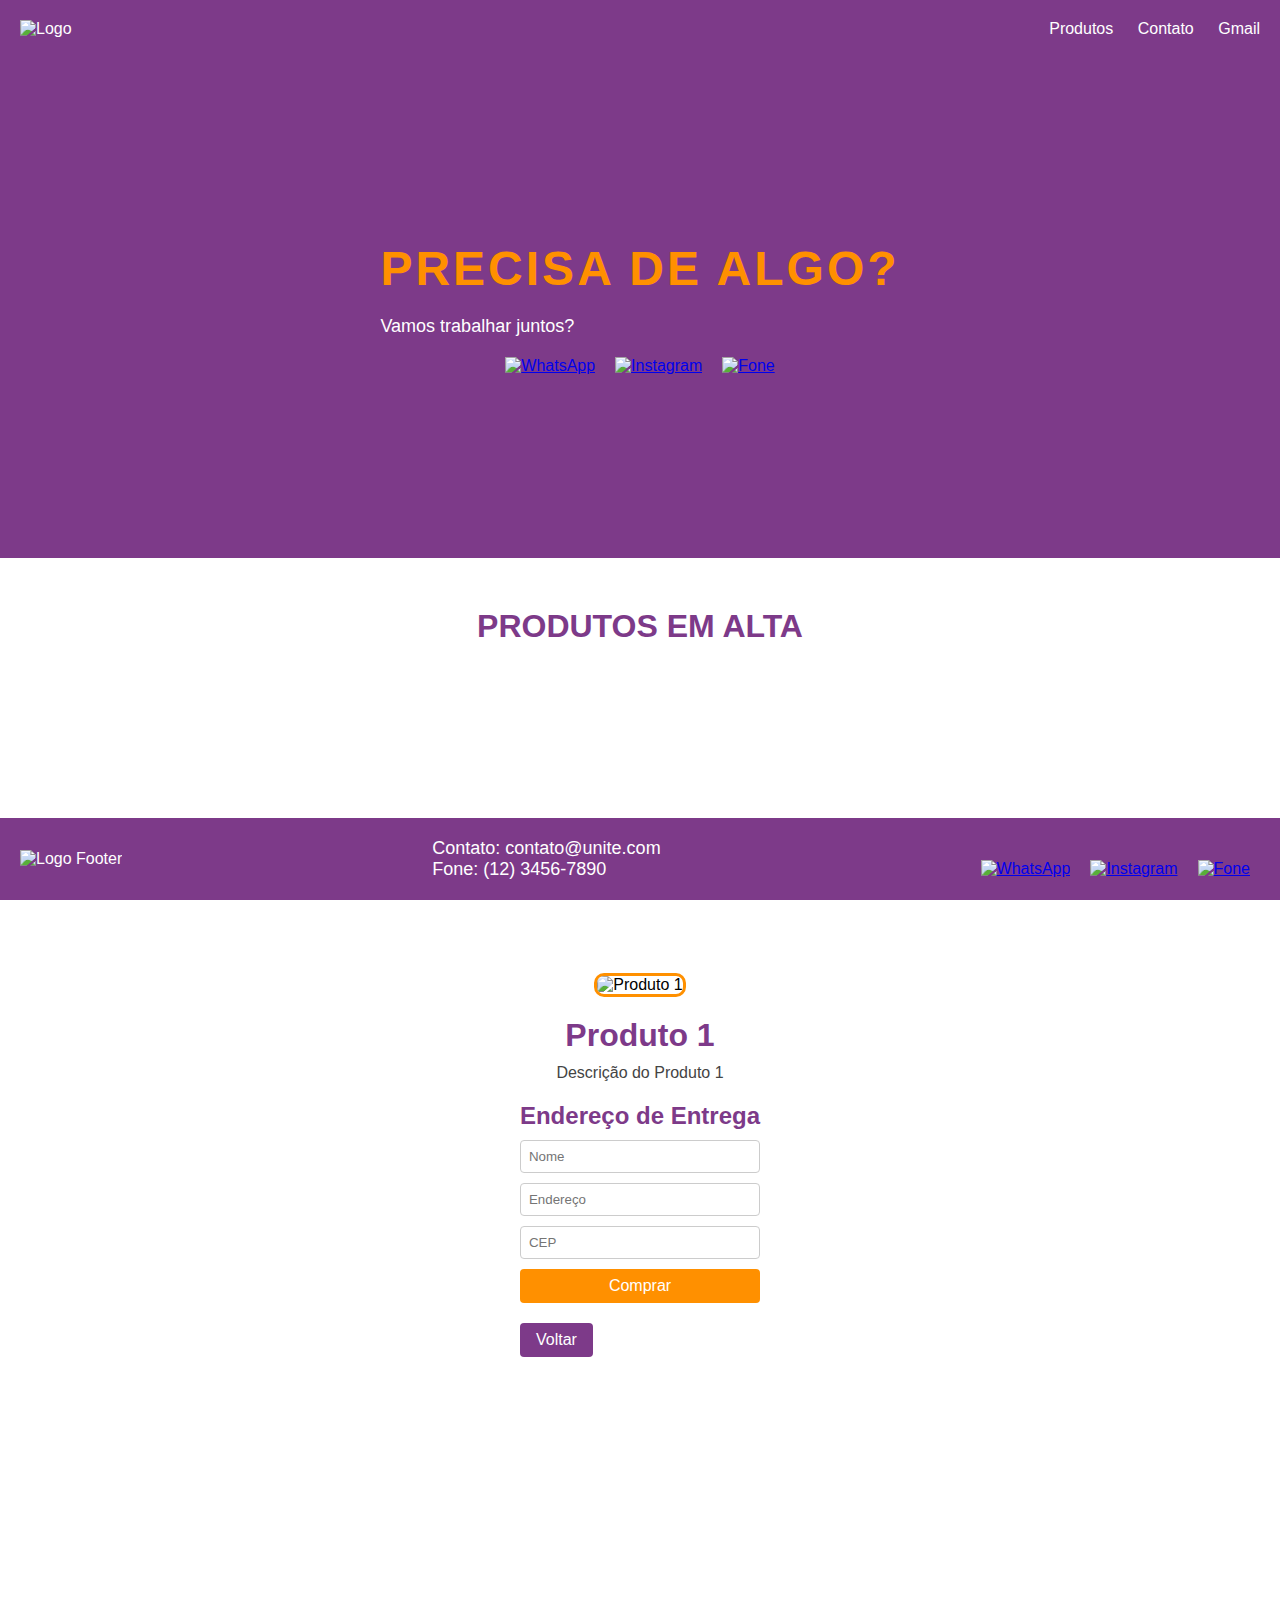
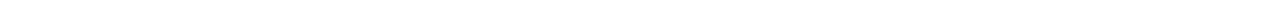
==== commit 15a2ba55: "push" ====
--- a/index.html
+++ b/index.html
@@ -1,94 +1,79 @@
 <!DOCTYPE html>
 <html lang="pt-br">
+<head>
+    <meta charset="UTF-8">
+        <meta name="viewport" content="width=device-width, initial-scale=1.0">
+            <link rel="stylesheet" href="style.css">
+                <title>UNITÉ</title>
+                </head>
+                <body class="home">
+                    <header>
+                            <div class="logo">
+                                        <img src="logo.png" alt="Logo">
+                                                </div>
+                                                        <nav>
+                                                                    <ul>
+                                                                                    <li><a href="#produtos">Produtos</a></li>
+                                                                                                    <li><a href="#contato">Contato</a></li>
+                                                                                                                    <li><a href="#gmail">Gmail</a></li>
+                                                                                                                                </ul>
+                                                                                                                                        </nav>
+                                                                                                                                            </header>
 
-<head>
-  <meta charset="UTF-8">
-    <meta name="viewport" content="width=device-width, initial-scale=1.0">
-      <link rel="stylesheet" href="style.css">
-        <title>UNITÉ - Loja de Produtos</title>
-        </head>
+                                                                                                                                                <section id="banner">
+                                                                                                                                                        <div class="content">
+                                                                                                                                                                    <h1>Precisa de algo?</h1>
+                                                                                                                                                                                <p>Vamos trabalhar juntos?</p>
+                                                                                                                                                                                            <div class="social-links">
+                                                                                                                                                                                                            <a href="https://api.whatsapp.com"><img src="whatsapp.png" alt="WhatsApp"></a>
+                                                                                                                                                                                                                            <a href="https://www.instagram.com/"><img src="instagram.png" alt="Instagram"></a>
+                                                                                                                                                                                                                                            <a href="tel:0123456789"><img src="fone.png" alt="Fone"></a>
+                                                                                                                                                                                                                                                        </div>
+                                                                                                                                                                                                                                                                </div>
+                                                                                                                                                                                                                                                                    </section>
 
-        <body>
-          <div class="pet-bird"></div> <!-- Passarinho verde de estimação da loja -->
+                                                                                                                                                                                                                                                                        <section id="produtos">
+                                                                                                                                                                                                                                                                                <h2>Produtos em Alta</h2>
+                                                                                                                                                                                                                                                                                        <div class="product-list">
+                                                                                                                                                                                                                                                                                                    <!-- Produtos em Alta -->
+                                                                                                                                                                                                                                                                                                                <!-- Adicione os produtos aqui como antes -->
+                                                                                                                                                                                                                                                                                                                        </div>
+                                                                                                                                                                                                                                                                                                                            </section>
 
-            <header>
-                <div class="logo">
-                      <img src="logo.png" alt="Logo da UNITÉ">
-                          </div>
-                              <nav>
-                                    <ul>
-                                            <li><a href="#" onclick="showSection('banner')">Início</a></li>
-                                                    <li><a href="#" onclick="showSection('produtos')">Produtos</a></li>
-                                                            <li><a href="#" onclick="showSection('contato')">Contato</a></li>
-                                                                    <li><a href="#" onclick="showSection('payment-page')">Comprar</a></li>
-                                                                          </ul>
-                                                                              </nav>
-                                                                                </header>
+                                                                                                                                                                                                                                                                                                                                <footer>
+                                                                                                                                                                                                                                                                                                                                        <div class="logo-footer">
+                                                                                                                                                                                                                                                                                                                                                    <img src="logo-footer.png" alt="Logo Footer">
+                                                                                                                                                                                                                                                                                                                                                            </div>
+                                                                                                                                                                                                                                                                                                                                                                    <div class="contact">
+                                                                                                                                                                                                                                                                                                                                                                                <p>Contato: contato@unite.com</p>
+                                                                                                                                                                                                                                                                                                                                                                                            <p>Fone: (12) 3456-7890</p>
+                                                                                                                                                                                                                                                                                                                                                                                                    </div>
+                                                                                                                                                                                                                                                                                                                                                                                                            <div class="social-links">
+                                                                                                                                                                                                                                                                                                                                                                                                                        <a href="https://api.whatsapp.com"><img src="whatsapp.png" alt="WhatsApp"></a>
+                                                                                                                                                                                                                                                                                                                                                                                                                                    <a href="https://www.instagram.com/"><img src="instagram.png" alt="Instagram"></a>
+                                                                                                                                                                                                                                                                                                                                                                                                                                                <a href="tel:0123456789"><img src="fone.png" alt="Fone"></a>
+                                                                                                                                                                                                                                                                                                                                                                                                                                                        </div>
+                                                                                                                                                                                                                                                                                                                                                                                                                                                            </footer>
 
-                                                                                  <div class="banner" id="banner">
-                                                                                      <video autoplay muted loop>
-                                                                                            <source src="background-video.mp4" type="video/mp4">
-                                                                                                </video>
-                                                                                                    <div class="content">
-                                                                                                          <h1>PRECISA DE ALGO?</h1>
-                                                                                                                <p>VAMO TRABALHAR JUNTO!</p>
-                                                                                                                      <a href="https://instagram.com/unite_loja?igshid=MzNlNGNkZWQ4Mg==" class="btn-social"><img
-                                                                                                                                src="instagram-icon.png" alt="Instagram"></a>
-                                                                                                                                      <a href="https://wa.me/message/CQMJ7TPPC6XAL1" class="btn-social"><img src="whatsapp-icon.png" alt="WhatsApp"></a>
-                                                                                                                                            <img src="img/headphone-icon.png" alt="icone-fone-de-ouvido" id="playIcon">
-                                                                                                                                                </div>
-                                                                                                                                                  </div>
+                                                                                                                                                                                                                                                                                                                                                                                                                                                                <!-- Adicione as outras páginas aqui como antes -->
 
-                                                                                                                                                    <section id="produtos">
-                                                                                                                                                        <div class="container">
-                                                                                                                                                              <h2>Produtos em Alta</h2>
-                                                                                                                                                                    <div class="product-list">
-                                                                                                                                                                            <div class="product-item">
-                                                                                                                                                                                      <img src="produto1.jpg" alt="Produto 1">
-                                                                                                                                                                                                <h3>Produto 1</h3>
-                                                                                                                                                                                                          <p>Descrição do Produto 1</p>
-                                                                                                                                                                                                                    <span class="discount">30% OFF</span>
-                                                                                                                                                                                                                              <p class="product-price">R$ 50,00</p>
-                                                                                                                                                                                                                                        <button class="btn-cart">Comprar</button>
-                                                                                                                                                                                                                                                </div>
-                                                                                                                                                                                                                                                        <div class="product-item">
-                                                                                                                                                                                                                                                                  <img src="produto2.jpg" alt="Produto 2">
-                                                                                                                                                                                                                                                                            <h3>Produto 2</h3>
-                                                                                                                                                                                                                                                                                      <p>Descrição do Produto 2</p>
-                                                                                                                                                                                                                                                                                                <span class="discount">20% OFF</span>
-                                                                                                                                                                                                                                                                                                          <p class="product-price">R$ 80,00</p>
-                                                                                                                                                                                                                                                                                                                    <button class="btn-cart">Comprar</button>
-                                                                                                                                                                                                                                                                                                                            </div>
-                                                                                                                                                                                                                                                                                                                                    <div class="product-item">
-                                                                                                                                                                                                                                                                                                                                              <img src="produto3.jpg" alt="Produto 3">
-                                                                                                                                                                                                                                                                                                                                                        <h3>Produto 3</h3>
-                                                                                                                                                                                                                                                                                                                                                                  <p>Descrição do Produto 3</p>
-                                                                                                                                                                                                                                                                                                                                                                            <span class="discount">15% OFF</span>
-                                                                                                                                                                                                                                                                                                                                                                                      <p class="product-price">R$ 120,00</p>
-                                                                                                                                                                                                                                                                                                                                                                                                <button class="btn-cart">Comprar</button>
-                                                                                                                                                                                                                                                                                                                                                                                                        </div>
-                                                                                                                                                                                                                                                                                                                                                                                                              </div>
-                                                                                                                                                                                                                                                                                                                                                                                                                  </div>
-                                                                                                                                                                                                                                                                                                                                                                                                                    </section>
-
-                                                                                                                                                                                                                                                                                                                                                                                                                      <!-- Restante do código permanece igual -->
-
-                                                                                                                                                                                                                                                                                                                                                                                                                        <footer>
-                                                                                                                                                                                                                                                                                                                                                                                                                            <div class="logo-footer">
-                                                                                                                                                                                                                                                                                                                                                                                                                                  <img src="logo.png" alt="Logo da UNITÉ">
-                                                                                                                                                                                                                                                                                                                                                                                                                                      </div>
-                                                                                                                                                                                                                                                                                                                                                                                                                                          <div class="social-links">
-                                                                                                                                                                                                                                                                                                                                                                                                                                                <a href="#" class="btn-small">Facebook</a>
-                                                                                                                                                                                                                                                                                                                                                                                                                                                      <a href="#" class="btn-small">Instagram</a>
-                                                                                                                                                                                                                                                                                                                                                                                                                                                            <a href="#" class="btn-small">Twitter</a>
-                                                                                                                                                                                                                                                                                                                                                                                                                                                                </div>
-                                                                                                                                                                                                                                                                                                                                                                                                                                                                    <div class="contact">
-                                                                                                                                                                                                                                                                                                                                                                                                                                                                          <p>Entre em contato: contato@unite.com</p>
-                                                                                                                                                                                                                                                                                                                                                                                                                                                                              </div>
-                                                                                                                                                                                                                                                                                                                                                                                                                                                                                </footer>
-
-                                                                                                                                                                                                                                                                                                                                                                                                                                                                                  <script src="script.js"></script>
-                                                                                                                                                                                                                                                                                                                                                                                                                                                                                  </body>
-
-                                                                                                                                                                                                                                                                                                                                                                                                                                                                                  </html>
-                                                                                                                                                                                                                                                                                                                                                                                                                                                                                  +                                                                                                                                                                                                                                                                                                                                                                                                                                                                    <section id="descricao-produto1">
+                                                                                                                                                                                                                                                                                                                                                                                                                                                                            <div class="product-details">
+                                                                                                                                                                                                                                                                                                                                                                                                                                                                                        <img src="produto1.png" alt="Produto 1">
+                                                                                                                                                                                                                                                                                                                                                                                                                                                                                                    <h3>Produto 1</h3>
+                                                                                                                                                                                                                                                                                                                                                                                                                                                                                                                <p>Descrição do Produto 1</p>
+                                                                                                                                                                                                                                                                                                                                                                                                                                                                                                                            <div class="endereco-form">
+                                                                                                                                                                                                                                                                                                                                                                                                                                                                                                                                            <h4>Endereço de Entrega</h4>
+                                                                                                                                                                                                                                                                                                                                                                                                                                                                                                                                                            <form>
+                                                                                                                                                                                                                                                                                                                                                                                                                                                                                                                                                                                <input type="text" placeholder="Nome">
+                                                                                                                                                                                                                                                                                                                                                                                                                                                                                                                                                                                                    <input type="text" placeholder="Endereço">
+                                                                                                                                                                                                                                                                                                                                                                                                                                                                                                                                                                                                                        <input type="text" placeholder="CEP">
+                                                                                                                                                                                                                                                                                                                                                                                                                                                                                                                                                                                                                                            <button type="submit">Comprar</button>
+                                                                                                                                                                                                                                                                                                                                                                                                                                                                                                                                                                                                                                                            </form>
+                                                                                                                                                                                                                                                                                                                                                                                                                                                                                                                                                                                                                                                                            <button class="btn-back" onclick="window.history.back()">Voltar</button>
+                                                                                                                                                                                                                                                                                                                                                                                                                                                                                                                                                                                                                                                                                        </div>
+                                                                                                                                                                                                                                                                                                                                                                                                                                                                                                                                                                                                                                                                                                </div>
+                                                                                                                                                                                                                                                                                                                                                                                                                                                                                                                                                                                                                                                                                                    </section>
+                                                                                                                                                                                                                                                                                                                                                                                                                                                                                                                                                                                                                                                                                                    </body>
+                                                                                                                                                                                                                                                                                                                                                                                                                                                                                                                                                                                                                                                                                                    </html>
+                                                                                                                                                                                                                                                                                                                                                                                                                                                                                                                                                                                                                                                                                                    --- a/style.css
+++ b/style.css
@@ -1,72 +1,238 @@
-/* Estilos da lista de produtos */
-#produtos {
-  padding: 50px 0;
-    background-color: #fff; /* Branco */
-    }
-
-    .container {
-      max-width: 1200px;
-        margin: 0 auto;
+/* Reset CSS */
+* {
+  margin: 0;
+    padding: 0;
+      box-sizing: border-box;
+      }
+
+      body {
+        font-family: Arial, sans-serif;
         }
 
-        .product-list {
+        /* Estilos do header */
+        header {
           display: flex;
-            flex-wrap: wrap;
-              justify-content: space-between;
-              }
-
-              .product-item {
-                text-align: center;
-                  margin: 20px 0;
-                    flex-basis: calc(33.33% - 40px);
+            justify-content: space-between;
+              align-items: center;
+                padding: 20px;
+                  background-color: #7d3a89; /* Roxo */
+                    color: #fff; /* Branco */
                     }
 
-                    .product-item img {
-                      width: 100%;
-                        border: 3px solid #ff9000; /* Laranja */
-                          border-radius: 10px;
-                          }
-
-                          .product-item h3 {
-                            margin-top: 20px;
-                              font-size: 24px;
-                                color: #7d3a89; /* Roxo */
+                    .logo img {
+                      width: 100px;
+                      }
+
+                      nav ul {
+                        list-style: none;
+                        }
+
+                        nav ul li {
+                          display: inline-block;
+                            margin-left: 20px;
+                            }
+
+                            nav ul li a {
+                              text-decoration: none;
+                                color: #fff; /* Branco */
                                 }
 
-                                .product-item p {
-                                  margin-top: 10px;
-                                    color: #444;
-                                    }
-
-                                    .discount {
-                                      background-color: #ff9000; /* Laranja */
+                                /* Estilos do banner */
+                                #banner {
+                                  position: relative;
+                                    height: 500px;
+                                      background-color: #7d3a89; /* Roxo */
                                         color: #fff; /* Branco */
-                                          padding: 5px 10px;
-                                            position: absolute;
-                                              top: 10px;
-                                                left: 10px;
-                                                  border-radius: 4px;
-                                                  }
-
-                                                  .product-price {
-                                                    margin-top: 5px;
-                                                      font-size: 18px;
-                                                      }
-
-                                                      .btn-cart {
-                                                        display: block;
-                                                          margin-top: 10px;
-                                                            padding: 8px 16px;
-                                                              background-color: #ff9000; /* Laranja */
-                                                                color: #fff; /* Branco */
-                                                                  border: none;
-                                                                    cursor: pointer;
-                                                                      font-size: 16px;
-                                                                        border-radius: 4px;
-                                                                          transition: background-color 0.3s ease;
-                                                                          }
-
-                                                                          .btn-cart:hover {
-                                                                            background-color: #ff7b00; /* Laranja mais escuro */
-                                                                            }
-                                                                            +                                          display: flex;
+                                            justify-content: center;
+                                              align-items: center;
+                                              }
+
+                                              #banner video {
+                                                position: absolute;
+                                                  top: 0;
+                                                    left: 0;
+                                                      width: 100%;
+                                                        height: 100%;
+                                                          object-fit: cover;
+                                                            z-index: -1;
+                                                            }
+
+                                                            #banner h1 {
+                                                              font-size: 48px;
+                                                                text-transform: uppercase;
+                                                                  letter-spacing: 3px;
+                                                                    margin-bottom: 20px;
+                                                                      color: #ff9000; /* Laranja */
+                                                                      }
+
+                                                                      #banner p {
+                                                                        font-size: 18px;
+                                                                        }
+
+                                                                        .social-links {
+                                                                          display: flex;
+                                                                            justify-content: center;
+                                                                              align-items: center;
+                                                                                margin-top: 20px;
+                                                                                }
+
+                                                                                .social-links a {
+                                                                                  margin: 0 10px;
+                                                                                  }
+
+                                                                                  /* Estilos da lista de produtos */
+                                                                                  #produtos {
+                                                                                    padding: 50px 0;
+                                                                                      background-color: #fff; /* Branco */
+                                                                                        text-align: center;
+                                                                                        }
+
+                                                                                        #produtos h2 {
+                                                                                          font-size: 32px;
+                                                                                            text-transform: uppercase;
+                                                                                              margin-bottom: 20px;
+                                                                                                color: #7d3a89; /* Roxo */
+                                                                                                }
+
+                                                                                                .product-list {
+                                                                                                  display: flex;
+                                                                                                    justify-content: center;
+                                                                                                      align-items: center;
+                                                                                                        flex-wrap: wrap;
+                                                                                                        }
+
+                                                                                                        .product-item {
+                                                                                                          text-align: center;
+                                                                                                            margin: 20px;
+                                                                                                              max-width: 300px;
+                                                                                                              }
+
+                                                                                                              .product-item img {
+                                                                                                                width: 100%;
+                                                                                                                  border: 3px solid #ff9000; /* Laranja */
+                                                                                                                    border-radius: 10px;
+                                                                                                                    }
+
+                                                                                                                    .product-item h3 {
+                                                                                                                      margin-top: 10px;
+                                                                                                                        font-size: 24px;
+                                                                                                                          color: #7d3a89; /* Roxo */
+                                                                                                                          }
+
+                                                                                                                          .product-item p {
+                                                                                                                            margin-top: 10px;
+                                                                                                                              color: #444;
+                                                                                                                              }
+
+                                                                                                                              .product-price {
+                                                                                                                                margin-top: 5px;
+                                                                                                                                  font-size: 18px;
+                                                                                                                                  }
+
+                                                                                                                                  /* Estilos da página de descrição do produto */
+                                                                                                                                  #descricao-produto1 {
+                                                                                                                                    display: flex;
+                                                                                                                                      justify-content: center;
+                                                                                                                                        align-items: center;
+                                                                                                                                          height: 100vh;
+                                                                                                                                            flex-direction: column;
+                                                                                                                                            }
+
+                                                                                                                                            .product-details {
+                                                                                                                                              text-align: center;
+                                                                                                                                                max-width: 500px;
+                                                                                                                                                }
+
+                                                                                                                                                .product-details img {
+                                                                                                                                                  width: 100%;
+                                                                                                                                                    border: 3px solid #ff9000; /* Laranja */
+                                                                                                                                                      border-radius: 10px;
+                                                                                                                                                      }
+
+                                                                                                                                                      .product-details h3 {
+                                                                                                                                                        margin-top: 20px;
+                                                                                                                                                          font-size: 32px;
+                                                                                                                                                            color: #7d3a89; /* Roxo */
+                                                                                                                                                            }
+
+                                                                                                                                                            .product-details p {
+                                                                                                                                                              margin-top: 10px;
+                                                                                                                                                                color: #444;
+                                                                                                                                                                }
+
+                                                                                                                                                                .endereco-form {
+                                                                                                                                                                  margin-top: 20px;
+                                                                                                                                                                  }
+
+                                                                                                                                                                  .endereco-form h4 {
+                                                                                                                                                                    font-size: 24px;
+                                                                                                                                                                      color: #7d3a89; /* Roxo */
+                                                                                                                                                                      }
+
+                                                                                                                                                                      .endereco-form form {
+                                                                                                                                                                        display: flex;
+                                                                                                                                                                          flex-direction: column;
+                                                                                                                                                                            margin-top: 10px;
+                                                                                                                                                                            }
+
+                                                                                                                                                                            .endereco-form form input {
+                                                                                                                                                                              margin-bottom: 10px;
+                                                                                                                                                                                padding: 8px;
+                                                                                                                                                                                  border: 1px solid #ccc;
+                                                                                                                                                                                    border-radius: 4px;
+                                                                                                                                                                                    }
+
+                                                                                                                                                                                    .endereco-form form button {
+                                                                                                                                                                                      padding: 8px 16px;
+                                                                                                                                                                                        background-color: #ff9000; /* Laranja */
+                                                                                                                                                                                          color: #fff; /* Branco */
+                                                                                                                                                                                            border: none;
+                                                                                                                                                                                              cursor: pointer;
+                                                                                                                                                                                                font-size: 16px;
+                                                                                                                                                                                                  border-radius: 4px;
+                                                                                                                                                                                                    transition: background-color 0.3s ease;
+                                                                                                                                                                                                    }
+
+                                                                                                                                                                                                    .endereco-form form button:hover {
+                                                                                                                                                                                                      background-color: #ff7b00; /* Laranja mais escuro */
+                                                                                                                                                                                                      }
+
+                                                                                                                                                                                                      .btn-back {
+                                                                                                                                                                                                        display: block;
+                                                                                                                                                                                                          margin-top: 20px;
+                                                                                                                                                                                                            padding: 8px 16px;
+                                                                                                                                                                                                              background-color: #7d3a89; /* Roxo */
+                                                                                                                                                                                                                color: #fff; /* Branco */
+                                                                                                                                                                                                                  border: none;
+                                                                                                                                                                                                                    cursor: pointer;
+                                                                                                                                                                                                                      font-size: 16px;
+                                                                                                                                                                                                                        border-radius: 4px;
+                                                                                                                                                                                                                          transition: background-color 0.3s ease;
+                                                                                                                                                                                                                          }
+
+                                                                                                                                                                                                                          .btn-back:hover {
+                                                                                                                                                                                                                            background-color: #692d76; /* Roxo mais escuro */
+                                                                                                                                                                                                                            }
+
+                                                                                                                                                                                                                            /* Estilos do rodapé */
+                                                                                                                                                                                                                            footer {
+                                                                                                                                                                                                                              display: flex;
+                                                                                                                                                                                                                                justify-content: space-between;
+                                                                                                                                                                                                                                  align-items: center;
+                                                                                                                                                                                                                                    padding: 20px;
+                                                                                                                                                                                                                                      background-color: #7d3a89; /* Roxo */
+                                                                                                                                                                                                                                        color: #fff; /* Branco */
+                                                                                                                                                                                                                                          position: absolute;
+                                                                                                                                                                                                                                            bottom: 0;
+                                                                                                                                                                                                                                              width: 100%;
+                                                                                                                                                                                                                                              }
+
+                                                                                                                                                                                                                                              .logo-footer img {
+                                                                                                                                                                                                                                                width: 80px;
+                                                                                                                                                                                                                                                }
+
+                                                                                                                                                                                                                                                .contact p {
+                                                                                                                                                                                                                                                  font-size: 18px;
+                                                                                                                                                                                                                                                  }
+                                                                                                                                                                                                                                                  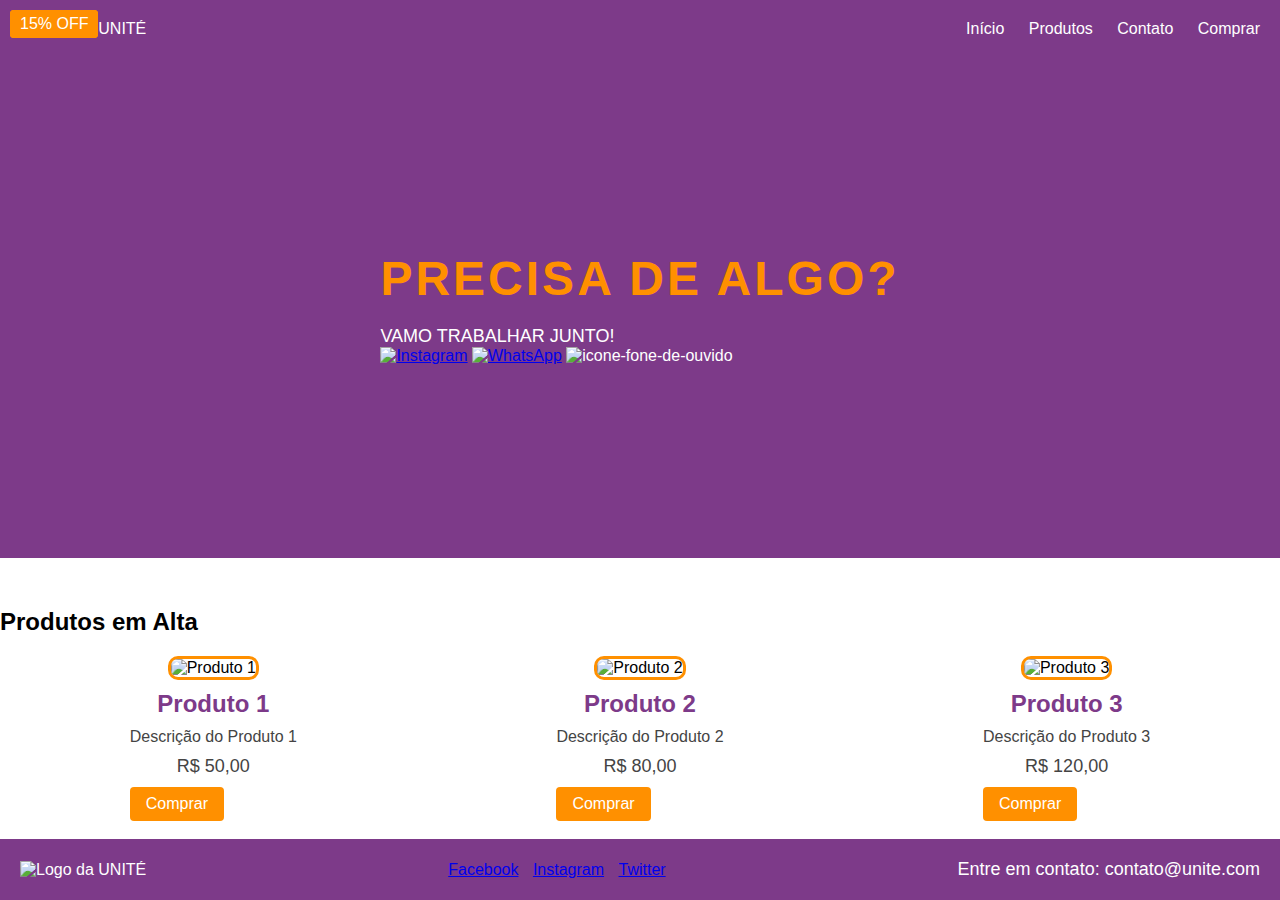
==== commit 0b957128: "push" ====
--- a/index.html
+++ b/index.html
@@ -1,79 +1,94 @@
 <!DOCTYPE html>
 <html lang="pt-br">
+
 <head>
-    <meta charset="UTF-8">
-        <meta name="viewport" content="width=device-width, initial-scale=1.0">
-            <link rel="stylesheet" href="style.css">
-                <title>UNITÉ</title>
-                </head>
-                <body class="home">
-                    <header>
-                            <div class="logo">
-                                        <img src="logo.png" alt="Logo">
-                                                </div>
-                                                        <nav>
-                                                                    <ul>
-                                                                                    <li><a href="#produtos">Produtos</a></li>
-                                                                                                    <li><a href="#contato">Contato</a></li>
-                                                                                                                    <li><a href="#gmail">Gmail</a></li>
-                                                                                                                                </ul>
-                                                                                                                                        </nav>
-                                                                                                                                            </header>
+  <meta charset="UTF-8">
+    <meta name="viewport" content="width=device-width, initial-scale=1.0">
+      <link rel="stylesheet" href="style.css">
+        <title>UNITÉ - Loja de Produtos</title>
+        </head>
 
-                                                                                                                                                <section id="banner">
-                                                                                                                                                        <div class="content">
-                                                                                                                                                                    <h1>Precisa de algo?</h1>
-                                                                                                                                                                                <p>Vamos trabalhar juntos?</p>
-                                                                                                                                                                                            <div class="social-links">
-                                                                                                                                                                                                            <a href="https://api.whatsapp.com"><img src="whatsapp.png" alt="WhatsApp"></a>
-                                                                                                                                                                                                                            <a href="https://www.instagram.com/"><img src="instagram.png" alt="Instagram"></a>
-                                                                                                                                                                                                                                            <a href="tel:0123456789"><img src="fone.png" alt="Fone"></a>
-                                                                                                                                                                                                                                                        </div>
-                                                                                                                                                                                                                                                                </div>
-                                                                                                                                                                                                                                                                    </section>
+        <body>
+          <div class="pet-bird"></div> <!-- Passarinho verde de estimação da loja -->
 
-                                                                                                                                                                                                                                                                        <section id="produtos">
-                                                                                                                                                                                                                                                                                <h2>Produtos em Alta</h2>
-                                                                                                                                                                                                                                                                                        <div class="product-list">
-                                                                                                                                                                                                                                                                                                    <!-- Produtos em Alta -->
-                                                                                                                                                                                                                                                                                                                <!-- Adicione os produtos aqui como antes -->
-                                                                                                                                                                                                                                                                                                                        </div>
-                                                                                                                                                                                                                                                                                                                            </section>
+            <header>
+                <div class="logo">
+                      <img src="logo.png" alt="Logo da UNITÉ">
+                          </div>
+                              <nav>
+                                    <ul>
+                                            <li><a href="#" onclick="showSection('banner')">Início</a></li>
+                                                    <li><a href="#" onclick="showSection('produtos')">Produtos</a></li>
+                                                            <li><a href="#" onclick="showSection('contato')">Contato</a></li>
+                                                                    <li><a href="#" onclick="showSection('payment-page')">Comprar</a></li>
+                                                                          </ul>
+                                                                              </nav>
+                                                                                </header>
 
-                                                                                                                                                                                                                                                                                                                                <footer>
-                                                                                                                                                                                                                                                                                                                                        <div class="logo-footer">
-                                                                                                                                                                                                                                                                                                                                                    <img src="logo-footer.png" alt="Logo Footer">
-                                                                                                                                                                                                                                                                                                                                                            </div>
-                                                                                                                                                                                                                                                                                                                                                                    <div class="contact">
-                                                                                                                                                                                                                                                                                                                                                                                <p>Contato: contato@unite.com</p>
-                                                                                                                                                                                                                                                                                                                                                                                            <p>Fone: (12) 3456-7890</p>
-                                                                                                                                                                                                                                                                                                                                                                                                    </div>
-                                                                                                                                                                                                                                                                                                                                                                                                            <div class="social-links">
-                                                                                                                                                                                                                                                                                                                                                                                                                        <a href="https://api.whatsapp.com"><img src="whatsapp.png" alt="WhatsApp"></a>
-                                                                                                                                                                                                                                                                                                                                                                                                                                    <a href="https://www.instagram.com/"><img src="instagram.png" alt="Instagram"></a>
-                                                                                                                                                                                                                                                                                                                                                                                                                                                <a href="tel:0123456789"><img src="fone.png" alt="Fone"></a>
-                                                                                                                                                                                                                                                                                                                                                                                                                                                        </div>
-                                                                                                                                                                                                                                                                                                                                                                                                                                                            </footer>
+                                                                                  <div class="banner" id="banner">
+                                                                                      <video autoplay muted loop>
+                                                                                            <source src="background-video.mp4" type="video/mp4">
+                                                                                                </video>
+                                                                                                    <div class="content">
+                                                                                                          <h1>PRECISA DE ALGO?</h1>
+                                                                                                                <p>VAMO TRABALHAR JUNTO!</p>
+                                                                                                                      <a href="https://instagram.com/unite_loja?igshid=MzNlNGNkZWQ4Mg==" class="btn-social"><img
+                                                                                                                                src="instagram-icon.png" alt="Instagram"></a>
+                                                                                                                                      <a href="https://wa.me/message/CQMJ7TPPC6XAL1" class="btn-social"><img src="whatsapp-icon.png" alt="WhatsApp"></a>
+                                                                                                                                            <img src="img/headphone-icon.png" alt="icone-fone-de-ouvido" id="playIcon">
+                                                                                                                                                </div>
+                                                                                                                                                  </div>
 
-                                                                                                                                                                                                                                                                                                                                                                                                                                                                <!-- Adicione as outras páginas aqui como antes -->
+                                                                                                                                                    <section id="produtos">
+                                                                                                                                                        <div class="container">
+                                                                                                                                                              <h2>Produtos em Alta</h2>
+                                                                                                                                                                    <div class="product-list">
+                                                                                                                                                                            <div class="product-item">
+                                                                                                                                                                                      <img src="produto1.jpg" alt="Produto 1">
+                                                                                                                                                                                                <h3>Produto 1</h3>
+                                                                                                                                                                                                          <p>Descrição do Produto 1</p>
+                                                                                                                                                                                                                    <span class="discount">30% OFF</span>
+                                                                                                                                                                                                                              <p class="product-price">R$ 50,00</p>
+                                                                                                                                                                                                                                        <button class="btn-cart">Comprar</button>
+                                                                                                                                                                                                                                                </div>
+                                                                                                                                                                                                                                                        <div class="product-item">
+                                                                                                                                                                                                                                                                  <img src="produto2.jpg" alt="Produto 2">
+                                                                                                                                                                                                                                                                            <h3>Produto 2</h3>
+                                                                                                                                                                                                                                                                                      <p>Descrição do Produto 2</p>
+                                                                                                                                                                                                                                                                                                <span class="discount">20% OFF</span>
+                                                                                                                                                                                                                                                                                                          <p class="product-price">R$ 80,00</p>
+                                                                                                                                                                                                                                                                                                                    <button class="btn-cart">Comprar</button>
+                                                                                                                                                                                                                                                                                                                            </div>
+                                                                                                                                                                                                                                                                                                                                    <div class="product-item">
+                                                                                                                                                                                                                                                                                                                                              <img src="produto3.jpg" alt="Produto 3">
+                                                                                                                                                                                                                                                                                                                                                        <h3>Produto 3</h3>
+                                                                                                                                                                                                                                                                                                                                                                  <p>Descrição do Produto 3</p>
+                                                                                                                                                                                                                                                                                                                                                                            <span class="discount">15% OFF</span>
+                                                                                                                                                                                                                                                                                                                                                                                      <p class="product-price">R$ 120,00</p>
+                                                                                                                                                                                                                                                                                                                                                                                                <button class="btn-cart">Comprar</button>
+                                                                                                                                                                                                                                                                                                                                                                                                        </div>
+                                                                                                                                                                                                                                                                                                                                                                                                              </div>
+                                                                                                                                                                                                                                                                                                                                                                                                                  </div>
+                                                                                                                                                                                                                                                                                                                                                                                                                    </section>
 
-                                                                                                                                                                                                                                                                                                                                                                                                                                                                    <section id="descricao-produto1">
-                                                                                                                                                                                                                                                                                                                                                                                                                                                                            <div class="product-details">
-                                                                                                                                                                                                                                                                                                                                                                                                                                                                                        <img src="produto1.png" alt="Produto 1">
-                                                                                                                                                                                                                                                                                                                                                                                                                                                                                                    <h3>Produto 1</h3>
-                                                                                                                                                                                                                                                                                                                                                                                                                                                                                                                <p>Descrição do Produto 1</p>
-                                                                                                                                                                                                                                                                                                                                                                                                                                                                                                                            <div class="endereco-form">
-                                                                                                                                                                                                                                                                                                                                                                                                                                                                                                                                            <h4>Endereço de Entrega</h4>
-                                                                                                                                                                                                                                                                                                                                                                                                                                                                                                                                                            <form>
-                                                                                                                                                                                                                                                                                                                                                                                                                                                                                                                                                                                <input type="text" placeholder="Nome">
-                                                                                                                                                                                                                                                                                                                                                                                                                                                                                                                                                                                                    <input type="text" placeholder="Endereço">
-                                                                                                                                                                                                                                                                                                                                                                                                                                                                                                                                                                                                                        <input type="text" placeholder="CEP">
-                                                                                                                                                                                                                                                                                                                                                                                                                                                                                                                                                                                                                                            <button type="submit">Comprar</button>
-                                                                                                                                                                                                                                                                                                                                                                                                                                                                                                                                                                                                                                                            </form>
-                                                                                                                                                                                                                                                                                                                                                                                                                                                                                                                                                                                                                                                                            <button class="btn-back" onclick="window.history.back()">Voltar</button>
-                                                                                                                                                                                                                                                                                                                                                                                                                                                                                                                                                                                                                                                                                        </div>
-                                                                                                                                                                                                                                                                                                                                                                                                                                                                                                                                                                                                                                                                                                </div>
-                                                                                                                                                                                                                                                                                                                                                                                                                                                                                                                                                                                                                                                                                                    </section>
-                                                                                                                                                                                                                                                                                                                                                                                                                                                                                                                                                                                                                                                                                                    </body>
-                                                                                                                                                                                                                                                                                                                                                                                                                                                                                                                                                                                                                                                                                                    </html>
-                                                                                                                                                                                                                                                                                                                                                                                                                                                                                                                                                                                                                                                                                                    +                                                                                                                                                                                                                                                                                                                                                                                                                      <!-- Restante do código permanece igual -->
+
+                                                                                                                                                                                                                                                                                                                                                                                                                        <footer>
+                                                                                                                                                                                                                                                                                                                                                                                                                            <div class="logo-footer">
+                                                                                                                                                                                                                                                                                                                                                                                                                                  <img src="logo.png" alt="Logo da UNITÉ">
+                                                                                                                                                                                                                                                                                                                                                                                                                                      </div>
+                                                                                                                                                                                                                                                                                                                                                                                                                                          <div class="social-links">
+                                                                                                                                                                                                                                                                                                                                                                                                                                                <a href="#" class="btn-small">Facebook</a>
+                                                                                                                                                                                                                                                                                                                                                                                                                                                      <a href="#" class="btn-small">Instagram</a>
+                                                                                                                                                                                                                                                                                                                                                                                                                                                            <a href="#" class="btn-small">Twitter</a>
+                                                                                                                                                                                                                                                                                                                                                                                                                                                                </div>
+                                                                                                                                                                                                                                                                                                                                                                                                                                                                    <div class="contact">
+                                                                                                                                                                                                                                                                                                                                                                                                                                                                          <p>Entre em contato: contato@unite.com</p>
+                                                                                                                                                                                                                                                                                                                                                                                                                                                                              </div>
+                                                                                                                                                                                                                                                                                                                                                                                                                                                                                </footer>
+
+                                                                                                                                                                                                                                                                                                                                                                                                                                                                                  <script src="script.js"></script>
+                                                                                                                                                                                                                                                                                                                                                                                                                                                                                  </body>
+
+                                                                                                                                                                                                                                                                                                                                                                                                                                                                                  </html>
+                                                                                                                                                                                                                                                                                                                                                                                                                                                                                  --- a/style.css
+++ b/style.css
@@ -70,169 +70,679 @@
                                                                         font-size: 18px;
                                                                         }
 
-                                                                        .social-links {
-                                                                          display: flex;
-                                                                            justify-content: center;
-                                                                              align-items: center;
-                                                                                margin-top: 20px;
-                                                                                }
-
-                                                                                .social-links a {
-                                                                                  margin: 0 10px;
-                                                                                  }
-
-                                                                                  /* Estilos da lista de produtos */
-                                                                                  #produtos {
-                                                                                    padding: 50px 0;
-                                                                                      background-color: #fff; /* Branco */
-                                                                                        text-align: center;
+                                                                        .btn-scroll {
+                                                                          display: inline-block;
+                                                                            margin-top: 20px;
+                                                                              padding: 10px 20px;
+                                                                                background-color: #ff9000; /* Laranja */
+                                                                                  color: #fff; /* Branco */
+                                                                                    text-decoration: none;
+                                                                                      font-size: 18px;
+                                                                                        border-radius: 4px;
                                                                                         }
 
-                                                                                        #produtos h2 {
-                                                                                          font-size: 32px;
-                                                                                            text-transform: uppercase;
-                                                                                              margin-bottom: 20px;
-                                                                                                color: #7d3a89; /* Roxo */
-                                                                                                }
-
-                                                                                                .product-list {
-                                                                                                  display: flex;
-                                                                                                    justify-content: center;
-                                                                                                      align-items: center;
-                                                                                                        flex-wrap: wrap;
+                                                                                        /* Estilos da lista de produtos */
+                                                                                        #produtos {
+                                                                                          padding: 50px 0;
+                                                                                            background-color: #fff; /* Branco */
+                                                                                            }
+
+                                                                                            .product-list {
+                                                                                              display: flex;
+                                                                                                justify-content: space-around;
+                                                                                                  flex-wrap: wrap;
+                                                                                                  }
+
+                                                                                                  .product-item {
+                                                                                                    text-align: center;
+                                                                                                      margin: 20px;
+                                                                                                        max-width: 300px;
                                                                                                         }
 
-                                                                                                        .product-item {
-                                                                                                          text-align: center;
-                                                                                                            margin: 20px;
-                                                                                                              max-width: 300px;
+                                                                                                        .product-item img {
+                                                                                                          width: 100%;
+                                                                                                            border: 3px solid #ff9000; /* Laranja */
+                                                                                                              border-radius: 10px;
                                                                                                               }
 
-                                                                                                              .product-item img {
-                                                                                                                width: 100%;
-                                                                                                                  border: 3px solid #ff9000; /* Laranja */
-                                                                                                                    border-radius: 10px;
+                                                                                                              .product-item h3 {
+                                                                                                                margin-top: 10px;
+                                                                                                                  font-size: 24px;
+                                                                                                                    color: #7d3a89; /* Roxo */
                                                                                                                     }
 
-                                                                                                                    .product-item h3 {
+                                                                                                                    .product-item p {
                                                                                                                       margin-top: 10px;
-                                                                                                                        font-size: 24px;
-                                                                                                                          color: #7d3a89; /* Roxo */
-                                                                                                                          }
-
-                                                                                                                          .product-item p {
-                                                                                                                            margin-top: 10px;
-                                                                                                                              color: #444;
-                                                                                                                              }
-
-                                                                                                                              .product-price {
-                                                                                                                                margin-top: 5px;
-                                                                                                                                  font-size: 18px;
-                                                                                                                                  }
-
-                                                                                                                                  /* Estilos da página de descrição do produto */
-                                                                                                                                  #descricao-produto1 {
-                                                                                                                                    display: flex;
-                                                                                                                                      justify-content: center;
-                                                                                                                                        align-items: center;
-                                                                                                                                          height: 100vh;
-                                                                                                                                            flex-direction: column;
-                                                                                                                                            }
-
-                                                                                                                                            .product-details {
-                                                                                                                                              text-align: center;
-                                                                                                                                                max-width: 500px;
-                                                                                                                                                }
-
-                                                                                                                                                .product-details img {
-                                                                                                                                                  width: 100%;
-                                                                                                                                                    border: 3px solid #ff9000; /* Laranja */
-                                                                                                                                                      border-radius: 10px;
-                                                                                                                                                      }
-
-                                                                                                                                                      .product-details h3 {
-                                                                                                                                                        margin-top: 20px;
-                                                                                                                                                          font-size: 32px;
-                                                                                                                                                            color: #7d3a89; /* Roxo */
-                                                                                                                                                            }
-
-                                                                                                                                                            .product-details p {
-                                                                                                                                                              margin-top: 10px;
-                                                                                                                                                                color: #444;
+                                                                                                                        color: #444;
+                                                                                                                        }
+
+                                                                                                                        .discount {
+                                                                                                                          background-color: #ff9000; /* Laranja */
+                                                                                                                            color: #fff; /* Branco */
+                                                                                                                              padding: 5px 10px;
+                                                                                                                                position: absolute;
+                                                                                                                                  top: 10px;
+                                                                                                                                    left: 10px;
+                                                                                                                                      border-radius: 4px;
+                                                                                                                                      }
+
+                                                                                                                                      .product-price {
+                                                                                                                                        margin-top: 5px;
+                                                                                                                                          font-size: 18px;
+                                                                                                                                          }
+
+                                                                                                                                          .btn-cart {
+                                                                                                                                            display: block;
+                                                                                                                                              margin-top: 10px;
+                                                                                                                                                padding: 8px 16px;
+                                                                                                                                                  background-color: #ff9000; /* Laranja */
+                                                                                                                                                    color: #fff; /* Branco */
+                                                                                                                                                      border: none;
+                                                                                                                                                        cursor: pointer;
+                                                                                                                                                          font-size: 16px;
+                                                                                                                                                            border-radius: 4px;
+                                                                                                                                                              transition: background-color 0.3s ease;
+                                                                                                                                                              }
+
+                                                                                                                                                              .btn-cart:hover {
+                                                                                                                                                                background-color: #ff7b00; /* Laranja mais escuro */
                                                                                                                                                                 }
 
-                                                                                                                                                                .endereco-form {
-                                                                                                                                                                  margin-top: 20px;
+                                                                                                                                                                /* Estilos da página de descrição do produto */
+                                                                                                                                                                #descricao-produto {
+                                                                                                                                                                  display: none;
                                                                                                                                                                   }
 
-                                                                                                                                                                  .endereco-form h4 {
-                                                                                                                                                                    font-size: 24px;
-                                                                                                                                                                      color: #7d3a89; /* Roxo */
-                                                                                                                                                                      }
-
-                                                                                                                                                                      .endereco-form form {
-                                                                                                                                                                        display: flex;
-                                                                                                                                                                          flex-direction: column;
-                                                                                                                                                                            margin-top: 10px;
-                                                                                                                                                                            }
-
-                                                                                                                                                                            .endereco-form form input {
-                                                                                                                                                                              margin-bottom: 10px;
-                                                                                                                                                                                padding: 8px;
-                                                                                                                                                                                  border: 1px solid #ccc;
-                                                                                                                                                                                    border-radius: 4px;
+                                                                                                                                                                  #descricao-produto.show {
+                                                                                                                                                                    display: block;
+                                                                                                                                                                    }
+
+                                                                                                                                                                    #descricao-produto .product-details {
+                                                                                                                                                                      text-align: center;
+                                                                                                                                                                        max-width: 500px;
+                                                                                                                                                                        }
+
+                                                                                                                                                                        #descricao-produto .product-details img {
+                                                                                                                                                                          width: 100%;
+                                                                                                                                                                            border: 3px solid #ff9000; /* Laranja */
+                                                                                                                                                                              border-radius: 10px;
+                                                                                                                                                                              }
+
+                                                                                                                                                                              #descricao-produto .product-details h3 {
+                                                                                                                                                                                margin-top: 20px;
+                                                                                                                                                                                  font-size: 32px;
+                                                                                                                                                                                    color: #7d3a89; /* Roxo */
                                                                                                                                                                                     }
 
-                                                                                                                                                                                    .endereco-form form button {
-                                                                                                                                                                                      padding: 8px 16px;
-                                                                                                                                                                                        background-color: #ff9000; /* Laranja */
-                                                                                                                                                                                          color: #fff; /* Branco */
-                                                                                                                                                                                            border: none;
-                                                                                                                                                                                              cursor: pointer;
-                                                                                                                                                                                                font-size: 16px;
-                                                                                                                                                                                                  border-radius: 4px;
-                                                                                                                                                                                                    transition: background-color 0.3s ease;
+                                                                                                                                                                                    #descricao-produto .product-details p {
+                                                                                                                                                                                      margin-top: 10px;
+                                                                                                                                                                                        color: #444;
+                                                                                                                                                                                        }
+
+                                                                                                                                                                                        #descricao-produto .endereco-form {
+                                                                                                                                                                                          margin-top: 20px;
+                                                                                                                                                                                          }
+
+                                                                                                                                                                                          #descricao-produto .endereco-form h4 {
+                                                                                                                                                                                            font-size: 24px;
+                                                                                                                                                                                              color: #7d3a89; /* Roxo */
+                                                                                                                                                                                              }
+
+                                                                                                                                                                                              #descricao-produto .endereco-form form {
+                                                                                                                                                                                                display: flex;
+                                                                                                                                                                                                  flex-direction: column;
+                                                                                                                                                                                                    margin-top: 10px;
                                                                                                                                                                                                     }
 
-                                                                                                                                                                                                    .endereco-form form button:hover {
-                                                                                                                                                                                                      background-color: #ff7b00; /* Laranja mais escuro */
-                                                                                                                                                                                                      }
-
-                                                                                                                                                                                                      .btn-back {
-                                                                                                                                                                                                        display: block;
-                                                                                                                                                                                                          margin-top: 20px;
-                                                                                                                                                                                                            padding: 8px 16px;
-                                                                                                                                                                                                              background-color: #7d3a89; /* Roxo */
-                                                                                                                                                                                                                color: #fff; /* Branco */
-                                                                                                                                                                                                                  border: none;
-                                                                                                                                                                                                                    cursor: pointer;
-                                                                                                                                                                                                                      font-size: 16px;
-                                                                                                                                                                                                                        border-radius: 4px;
-                                                                                                                                                                                                                          transition: background-color 0.3s ease;
-                                                                                                                                                                                                                          }
-
-                                                                                                                                                                                                                          .btn-back:hover {
-                                                                                                                                                                                                                            background-color: #692d76; /* Roxo mais escuro */
+                                                                                                                                                                                                    #descricao-produto .endereco-form form input {
+                                                                                                                                                                                                      margin-bottom: 10px;
+                                                                                                                                                                                                        padding: 8px;
+                                                                                                                                                                                                          border: 1px solid #ccc;
+                                                                                                                                                                                                            border-radius: 4px;
+                                                                                                                                                                                                            }
+
+                                                                                                                                                                                                            #descricao-produto .endereco-form form button {
+                                                                                                                                                                                                              padding: 8px 16px;
+                                                                                                                                                                                                                background-color: #ff9000; /* Laranja */
+                                                                                                                                                                                                                  color: #fff; /* Branco */
+                                                                                                                                                                                                                    border: none;
+                                                                                                                                                                                                                      cursor: pointer;
+                                                                                                                                                                                                                        font-size: 16px;
+                                                                                                                                                                                                                          border-radius: 4px;
+                                                                                                                                                                                                                            transition: background-color 0.3s ease;
                                                                                                                                                                                                                             }
 
-                                                                                                                                                                                                                            /* Estilos do rodapé */
-                                                                                                                                                                                                                            footer {
-                                                                                                                                                                                                                              display: flex;
-                                                                                                                                                                                                                                justify-content: space-between;
-                                                                                                                                                                                                                                  align-items: center;
-                                                                                                                                                                                                                                    padding: 20px;
+                                                                                                                                                                                                                            #descricao-produto .endereco-form form button:hover {
+                                                                                                                                                                                                                              background-color: #ff7b00; /* Laranja mais escuro */
+                                                                                                                                                                                                                              }
+
+                                                                                                                                                                                                                              #descricao-produto .btn-back {
+                                                                                                                                                                                                                                display: block;
+                                                                                                                                                                                                                                  margin-top: 20px;
+                                                                                                                                                                                                                                    padding: 8px 16px;
                                                                                                                                                                                                                                       background-color: #7d3a89; /* Roxo */
                                                                                                                                                                                                                                         color: #fff; /* Branco */
-                                                                                                                                                                                                                                          position: absolute;
-                                                                                                                                                                                                                                            bottom: 0;
-                                                                                                                                                                                                                                              width: 100%;
-                                                                                                                                                                                                                                              }
-
-                                                                                                                                                                                                                                              .logo-footer img {
-                                                                                                                                                                                                                                                width: 80px;
-                                                                                                                                                                                                                                                }
-
-                                                                                                                                                                                                                                                .contact p {
-                                                                                                                                                                                                                                                  font-size: 18px;
+                                                                                                                                                                                                                                          border: none;
+                                                                                                                                                                                                                                            cursor: pointer;
+                                                                                                                                                                                                                                              font-size: 16px;
+                                                                                                                                                                                                                                                border-radius: 4px;
+                                                                                                                                                                                                                                                  transition: background-color 0.3s ease;
                                                                                                                                                                                                                                                   }
-                                                                                                                                                                                                                                                  +
+                                                                                                                                                                                                                                                  #descricao-produto .btn-back:hover {
+                                                                                                                                                                                                                                                    background-color: #692d76; /* Roxo mais escuro */
+                                                                                                                                                                                                                                                    }
+
+                                                                                                                                                                                                                                                    /* Estilos do rodapé */
+                                                                                                                                                                                                                                                    footer {
+                                                                                                                                                                                                                                                      display: flex;
+                                                                                                                                                                                                                                                        justify-content: space-between;
+                                                                                                                                                                                                                                                          align-items: center;
+                                                                                                                                                                                                                                                            padding: 20px;
+                                                                                                                                                                                                                                                              background-color: #7d3a89; /* Roxo */
+                                                                                                                                                                                                                                                                color: #fff; /* Branco */
+                                                                                                                                                                                                                                                                  position: absolute;
+                                                                                                                                                                                                                                                                    bottom: 0;
+                                                                                                                                                                                                                                                                      width: 100%;
+                                                                                                                                                                                                                                                                      }
+
+                                                                                                                                                                                                                                                                      .logo-footer img {
+                                                                                                                                                                                                                                                                        width: 80px;
+                                                                                                                                                                                                                                                                        }
+
+                                                                                                                                                                                                                                                                        .social-links a {
+                                                                                                                                                                                                                                                                          margin-left: 10px;
+                                                                                                                                                                                                                                                                          }
+
+                                                                                                                                                                                                                                                                          .contact p {
+                                                                                                                                                                                                                                                                            font-size: 18px;
+                                                                                                                                                                                                                                                                            }
+
+                                                                                                                                                                                                                                                                            /* Estilos da página de produtos */
+                                                                                                                                                                                                                                                                            #produtos {
+                                                                                                                                                                                                                                                                              padding: 50px 0;
+                                                                                                                                                                                                                                                                                background-color: #fff; /* Branco */
+                                                                                                                                                                                                                                                                                }
+
+                                                                                                                                                                                                                                                                                .product-list {
+                                                                                                                                                                                                                                                                                  display: flex;
+                                                                                                                                                                                                                                                                                    justify-content: space-around;
+                                                                                                                                                                                                                                                                                      flex-wrap: wrap;
+                                                                                                                                                                                                                                                                                      }
+
+                                                                                                                                                                                                                                                                                      .product-item {
+                                                                                                                                                                                                                                                                                        text-align: center;
+                                                                                                                                                                                                                                                                                          margin: 20px;
+                                                                                                                                                                                                                                                                                            max-width: 300px;
+                                                                                                                                                                                                                                                                                            }
+
+                                                                                                                                                                                                                                                                                            .product-item img {
+                                                                                                                                                                                                                                                                                              width: 100%;
+                                                                                                                                                                                                                                                                                                border: 3px solid #ff9000; /* Laranja */
+                                                                                                                                                                                                                                                                                                  border-radius: 10px;
+                                                                                                                                                                                                                                                                                                  }
+
+                                                                                                                                                                                                                                                                                                  .product-item h3 {
+                                                                                                                                                                                                                                                                                                    margin-top: 10px;
+                                                                                                                                                                                                                                                                                                      font-size: 24px;
+                                                                                                                                                                                                                                                                                                        color: #7d3a89; /* Roxo */
+                                                                                                                                                                                                                                                                                                        }
+
+                                                                                                                                                                                                                                                                                                        .product-item p {
+                                                                                                                                                                                                                                                                                                          margin-top: 10px;
+                                                                                                                                                                                                                                                                                                            color: #444;
+                                                                                                                                                                                                                                                                                                            }
+
+                                                                                                                                                                                                                                                                                                            .discount {
+                                                                                                                                                                                                                                                                                                              background-color: #ff9000; /* Laranja */
+                                                                                                                                                                                                                                                                                                                color: #fff; /* Branco */
+                                                                                                                                                                                                                                                                                                                  padding: 5px 10px;
+                                                                                                                                                                                                                                                                                                                    position: absolute;
+                                                                                                                                                                                                                                                                                                                      top: 10px;
+                                                                                                                                                                                                                                                                                                                        left: 10px;
+                                                                                                                                                                                                                                                                                                                          border-radius: 4px;
+                                                                                                                                                                                                                                                                                                                          }
+
+                                                                                                                                                                                                                                                                                                                          .product-price {
+                                                                                                                                                                                                                                                                                                                            margin-top: 5px;
+                                                                                                                                                                                                                                                                                                                              font-size: 18px;
+                                                                                                                                                                                                                                                                                                                              }
+
+                                                                                                                                                                                                                                                                                                                              .btn-cart {
+                                                                                                                                                                                                                                                                                                                                display: block;
+                                                                                                                                                                                                                                                                                                                                  margin-top: 10px;
+                                                                                                                                                                                                                                                                                                                                    padding: 8px 16px;
+                                                                                                                                                                                                                                                                                                                                      background-color: #ff9000; /* Laranja */
+                                                                                                                                                                                                                                                                                                                                        color: #fff; /* Branco */
+                                                                                                                                                                                                                                                                                                                                          border: none;
+                                                                                                                                                                                                                                                                                                                                            cursor: pointer;
+                                                                                                                                                                                                                                                                                                                                              font-size: 16px;
+                                                                                                                                                                                                                                                                                                                                                border-radius: 4px;
+                                                                                                                                                                                                                                                                                                                                                  transition: background-color 0.3s ease;
+                                                                                                                                                                                                                                                                                                                                                  }
+
+                                                                                                                                                                                                                                                                                                                                                  .btn-cart:hover {
+                                                                                                                                                                                                                                                                                                                                                    background-color: #ff7b00; /* Laranja mais escuro */
+                                                                                                                                                                                                                                                                                                                                                    }
+
+                                                                                                                                                                                                                                                                                                                                                    /* Estilos da página de descrição do produto */
+                                                                                                                                                                                                                                                                                                                                                    #descricao-produto {
+                                                                                                                                                                                                                                                                                                                                                      display: none;
+                                                                                                                                                                                                                                                                                                                                                      }
+
+                                                                                                                                                                                                                                                                                                                                                      #descricao-produto.show {
+                                                                                                                                                                                                                                                                                                                                                        display: block;
+                                                                                                                                                                                                                                                                                                                                                        }
+
+                                                                                                                                                                                                                                                                                                                                                        #descricao-produto .product-details {
+                                                                                                                                                                                                                                                                                                                                                          text-align: center;
+                                                                                                                                                                                                                                                                                                                                                            max-width: 500px;
+                                                                                                                                                                                                                                                                                                                                                            }
+
+                                                                                                                                                                                                                                                                                                                                                            #descricao-produto .product-details img {
+                                                                                                                                                                                                                                                                                                                                                              width: 100%;
+                                                                                                                                                                                                                                                                                                                                                                border: 3px solid #ff9000; /* Laranja */
+                                                                                                                                                                                                                                                                                                                                                                  border-radius: 10px;
+                                                                                                                                                                                                                                                                                                                                                                  }
+
+                                                                                                                                                                                                                                                                                                                                                                  #descricao-produto .product-details h3 {
+                                                                                                                                                                                                                                                                                                                                                                    margin-top: 20px;
+                                                                                                                                                                                                                                                                                                                                                                      font-size: 32px;
+                                                                                                                                                                                                                                                                                                                                                                        color: #7d3a89; /* Roxo */
+                                                                                                                                                                                                                                                                                                                                                                        }
+
+                                                                                                                                                                                                                                                                                                                                                                        #descricao-produto .product-details p {
+                                                                                                                                                                                                                                                                                                                                                                          margin-top: 10px;
+                                                                                                                                                                                                                                                                                                                                                                            color: #444;
+                                                                                                                                                                                                                                                                                                                                                                            }
+
+                                                                                                                                                                                                                                                                                                                                                                            #descricao-produto .endereco-form {
+                                                                                                                                                                                                                                                                                                                                                                              margin-top: 20px;
+                                                                                                                                                                                                                                                                                                                                                                              }
+
+                                                                                                                                                                                                                                                                                                                                                                              #descricao-produto .endereco-form h4 {
+                                                                                                                                                                                                                                                                                                                                                                                font-size: 24px;
+                                                                                                                                                                                                                                                                                                                                                                                  color: #7d3a89; /* Roxo */
+                                                                                                                                                                                                                                                                                                                                                                                  }
+
+                                                                                                                                                                                                                                                                                                                                                                                  #descricao-produto .endereco-form form {
+                                                                                                                                                                                                                                                                                                                                                                                    display: flex;
+                                                                                                                                                                                                                                                                                                                                                                                      flex-direction: column;
+                                                                                                                                                                                                                                                                                                                                                                                        margin-top: 10px;
+                                                                                                                                                                                                                                                                                                                                                                                        }
+
+                                                                                                                                                                                                                                                                                                                                                                                        #descricao-produto .endereco-form form input {
+                                                                                                                                                                                                                                                                                                                                                                                          margin-bottom: 10px;
+                                                                                                                                                                                                                                                                                                                                                                                            padding: 8px;
+                                                                                                                                                                                                                                                                                                                                                                                              border: 1px solid #ccc;
+                                                                                                                                                                                                                                                                                                                                                                                                border-radius: 4px;
+                                                                                                                                                                                                                                                                                                                                                                                                }
+
+                                                                                                                                                                                                                                                                                                                                                                                                #descricao-produto .endereco-form form button {
+                                                                                                                                                                                                                                                                                                                                                                                                  padding: 8px 16px;
+                                                                                                                                                                                                                                                                                                                                                                                                    background-color: #ff9000; /* Laranja */
+                                                                                                                                                                                                                                                                                                                                                                                                      color: #fff; /* Branco */
+                                                                                                                                                                                                                                                                                                                                                                                                        border: none;
+                                                                                                                                                                                                                                                                                                                                                                                                          cursor: pointer;
+                                                                                                                                                                                                                                                                                                                                                                                                            font-size: 16px;
+                                                                                                                                                                                                                                                                                                                                                                                                              border-radius: 4px;
+                                                                                                                                                                                                                                                                                                                                                                                                                transition: background-color 0.3s ease;
+                                                                                                                                                                                                                                                                                                                                                                                                                }
+
+                                                                                                                                                                                                                                                                                                                                                                                                                #descricao-produto .endereco-form form button:hover {
+                                                                                                                                                                                                                                                                                                                                                                                                                  background-color: #ff7b00; /* Laranja mais escuro */
+                                                                                                                                                                                                                                                                                                                                                                                                                  }
+
+                                                                                                                                                                                                                                                                                                                                                                                                                  #descricao-produto .btn-back {
+                                                                                                                                                                                                                                                                                                                                                                                                                    display: block;
+                                                                                                                                                                                                                                                                                                                                                                                                                      margin-top: 20px;
+                                                                                                                                                                                                                                                                                                                                                                                                                        padding: 8px 16px;
+                                                                                                                                                                                                                                                                                                                                                                                                                          background-color: #7d3a89; /* Roxo */
+                                                                                                                                                                                                                                                                                                                                                                                                                            color: #fff; /* Branco */
+                                                                                                                                                                                                                                                                                                                                                                                                                              border: none;
+                                                                                                                                                                                                                                                                                                                                                                                                                                cursor: pointer;
+                                                                                                                                                                                                                                                                                                                                                                                                                                  font-size: 16px;
+                                                                                                                                                                                                                                                                                                                                                                                                                                    border-radius: 4px;
+                                                                                                                                                                                                                                                                                                                                                                                                                                      transition: background-color 0.3s ease;
+                                                                                                                                                                                                                                                                                                                                                                                                                                      }
+
+                                                                                                                                                                                                                                                                                                                                                                                                                                      #descricao-produto .btn-back:hover {
+                                                                                                                                                                                                                                                                                                                                                                                                                                        background-color: #692d76; /* Roxo mais escuro */
+                                                                                                                                                                                                                                                                                                                                                                                                                                        }
+
+                                                                                                                                                                                                                                                                                                                                                                                                                                        /* Estilos da página de contato */
+                                                                                                                                                                                                                                                                                                                                                                                                                                        #contato {
+                                                                                                                                                                                                                                                                                                                                                                                                                                          display: none;
+                                                                                                                                                                                                                                                                                                                                                                                                                                          }
+
+                                                                                                                                                                                                                                                                                                                                                                                                                                          #contato.show {
+                                                                                                                                                                                                                                                                                                                                                                                                                                            display: block;
+                                                                                                                                                                                                                                                                                                                                                                                                                                            }
+
+                                                                                                                                                                                                                                                                                                                                                                                                                                            #contato .contact-form {
+                                                                                                                                                                                                                                                                                                                                                                                                                                              text-align: center;
+                                                                                                                                                                                                                                                                                                                                                                                                                                                max-width: 500px;
+                                                                                                                                                                                                                                                                                                                                                                                                                                                }
+
+                                                                                                                                                                                                                                                                                                                                                                                                                                                #contato .contact-form h2 {
+                                                                                                                                                                                                                                                                                                                                                                                                                                                  font-size: 32px;
+                                                                                                                                                                                                                                                                                                                                                                                                                                                    color: #7d3a89; /* Roxo */
+                                                                                                                                                                                                                                                                                                                                                                                                                                                    }
+
+                                                                                                                                                                                                                                                                                                                                                                                                                                                    #contato .contact-form p {
+                                                                                                                                                                                                                                                                                                                                                                                                                                                      margin-top: 10px;
+                                                                                                                                                                                                                                                                                                                                                                                                                                                        color: #444;
+                                                                                                                                                                                                                                                                                                                                                                                                                                                        }
+
+                                                                                                                                                                                                                                                                                                                                                                                                                                                        #contato .contact-form form {
+                                                                                                                                                                                                                                                                                                                                                                                                                                                          display: flex;
+                                                                                                                                                                                                                                                                                                                                                                                                                                                            flex-direction: column;
+                                                                                                                                                                                                                                                                                                                                                                                                                                                              margin-top: 10px;
+                                                                                                                                                                                                                                                                                                                                                                                                                                                              }
+
+                                                                                                                                                                                                                                                                                                                                                                                                                                                              #contato .contact-form form input {
+                                                                                                                                                                                                                                                                                                                                                                                                                                                                margin-bottom: 10px;
+                                                                                                                                                                                                                                                                                                                                                                                                                                                                  padding: 8px;
+                                                                                                                                                                                                                                                                                                                                                                                                                                                                    border: 1px solid #ccc;
+                                                                                                                                                                                                                                                                                                                                                                                                                                                                      border-radius: 4px;
+                                                                                                                                                                                                                                                                                                                                                                                                                                                                      }
+
+                                                                                                                                                                                                                                                                                                                                                                                                                                                                      #contato .contact-form form button {
+                                                                                                                                                                                                                                                                                                                                                                                                                                                                        padding: 8px 16px;
+                                                                                                                                                                                                                                                                                                                                                                                                                                                                          background-color: #ff9000; /* Laranja */
+                                                                                                                                                                                                                                                                                                                                                                                                                                                                            color: #fff; /* Branco */
+                                                                                                                                                                                                                                                                                                                                                                                                                                                                              border: none;
+                                                                                                                                                                                                                                                                                                                                                                                                                                                                                cursor: pointer;
+                                                                                                                                                                                                                                                                                                                                                                                                                                                                                  font-size: 16px;
+                                                                                                                                                                                                                                                                                                                                                                                                                                                                                    border-radius: 4px;
+                                                                                                                                                                                                                                                                                                                                                                                                                                                                                      transition: background-color 0.3s ease;
+                                                                                                                                                                                                                                                                                                                                                                                                                                                                                      }
+
+                                                                                                                                                                                                                                                                                                                                                                                                                                                                                      #contato .contact-form form button:hover {
+                                                                                                                                                                                                                                                                                                                                                                                                                                                                                        background-color: #ff7b00; /* Laranja mais escuro */
+                                                                                                                                                                                                                                                                                                                                                                                                                                                                                        }
+
+                                                                                                                                                                                                                                                                                                                                                                                                                                                                                        /* Estilos da página de descrição do produto */
+                                                                                                                                                                                                                                                                                                                                                                                                                                                                                        #descricao-produto {
+                                                                                                                                                                                                                                                                                                                                                                                                                                                                                          display: none;
+                                                                                                                                                                                                                                                                                                                                                                                                                                                                                          }
+
+                                                                                                                                                                                                                                                                                                                                                                                                                                                                                          #descricao-produto.show {
+                                                                                                                                                                                                                                                                                                                                                                                                                                                                                            display: block;
+                                                                                                                                                                                                                                                                                                                                                                                                                                                                                            }
+
+                                                                                                                                                                                                                                                                                                                                                                                                                                                                                            #descricao-produto .product-details {
+                                                                                                                                                                                                                                                                                                                                                                                                                                                                                              text-align: center;
+                                                                                                                                                                                                                                                                                                                                                                                                                                                                                                max-width: 500px;
+                                                                                                                                                                                                                                                                                                                                                                                                                                                                                                }
+
+                                                                                                                                                                                                                                                                                                                                                                                                                                                                                                #descricao-produto .product-details img {
+                                                                                                                                                                                                                                                                                                                                                                                                                                                                                                  width: 100%;
+                                                                                                                                                                                                                                                                                                                                                                                                                                                                                                    border: 3px solid #ff9000; /* Laranja */
+                                                                                                                                                                                                                                                                                                                                                                                                                                                                                                      border-radius: 10px;
+                                                                                                                                                                                                                                                                                                                                                                                                                                                                                                      }
+
+                                                                                                                                                                                                                                                                                                                                                                                                                                                                                                      #descricao-produto .product-details h3 {
+                                                                                                                                                                                                                                                                                                                                                                                                                                                                                                        margin-top: 20px;
+                                                                                                                                                                                                                                                                                                                                                                                                                                                                                                          font-size: 32px;
+                                                                                                                                                                                                                                                                                                                                                                                                                                                                                                            color: #7d3a89; /* Roxo */
+                                                                                                                                                                                                                                                                                                                                                                                                                                                                                                            }
+
+                                                                                                                                                                                                                                                                                                                                                                                                                                                                                                            #descricao-produto .product-details p {
+                                                                                                                                                                                                                                                                                                                                                                                                                                                                                                              margin-top: 10px;
+                                                                                                                                                                                                                                                                                                                                                                                                                                                                                                                color: #444;
+                                                                                                                                                                                                                                                                                                                                                                                                                                                                                                                }
+
+                                                                                                                                                                                                                                                                                                                                                                                                                                                                                                                #descricao-produto .endereco-form {
+                                                                                                                                                                                                                                                                                                                                                                                                                                                                                                                  margin-top: 20px;
+                                                                                                                                                                                                                                                                                                                                                                                                                                                                                                                  }
+
+                                                                                                                                                                                                                                                                                                                                                                                                                                                                                                                  #descricao-produto .endereco-form h4 {
+                                                                                                                                                                                                                                                                                                                                                                                                                                                                                                                    font-size: 24px;
+                                                                                                                                                                                                                                                                                                                                                                                                                                                                                                                      color: #7d3a89; /* Roxo */
+                                                                                                                                                                                                                                                                                                                                                                                                                                                                                                                      }
+
+                                                                                                                                                                                                                                                                                                                                                                                                                                                                                                                      #descricao-produto .endereco-form form {
+                                                                                                                                                                                                                                                                                                                                                                                                                                                                                                                        display: flex;
+                                                                                                                                                                                                                                                                                                                                                                                                                                                                                                                          flex-direction: column;
+                                                                                                                                                                                                                                                                                                                                                                                                                                                                                                                            margin-top: 10px;
+                                                                                                                                                                                                                                                                                                                                                                                                                                                                                                                            }
+
+                                                                                                                                                                                                                                                                                                                                                                                                                                                                                                                            #descricao-produto .endereco-form form input {
+                                                                                                                                                                                                                                                                                                                                                                                                                                                                                                                              margin-bottom: 10px;
+                                                                                                                                                                                                                                                                                                                                                                                                                                                                                                                                padding: 8px;
+                                                                                                                                                                                                                                                                                                                                                                                                                                                                                                                                  border: 1px solid #ccc;
+                                                                                                                                                                                                                                                                                                                                                                                                                                                                                                                                    border-radius: 4px;
+                                                                                                                                                                                                                                                                                                                                                                                                                                                                                                                                    }
+
+                                                                                                                                                                                                                                                                                                                                                                                                                                                                                                                                    #descricao-produto .endereco-form form button {
+                                                                                                                                                                                                                                                                                                                                                                                                                                                                                                                                      padding: 8px 16px;
+                                                                                                                                                                                                                                                                                                                                                                                                                                                                                                                                        background-color: #ff9000; /* Laranja */
+                                                                                                                                                                                                                                                                                                                                                                                                                                                                                                                                          color: #fff; /* Branco */
+                                                                                                                                                                                                                                                                                                                                                                                                                                                                                                                                            border: none;
+                                                                                                                                                                                                                                                                                                                                                                                                                                                                                                                                              cursor: pointer;
+                                                                                                                                                                                                                                                                                                                                                                                                                                                                                                                                                font-size: 16px;
+                                                                                                                                                                                                                                                                                                                                                                                                                                                                                                                                                  border-radius: 4px;
+                                                                                                                                                                                                                                                                                                                                                                                                                                                                                                                                                    transition: background-color 0.3s ease;
+                                                                                                                                                                                                                                                                                                                                                                                                                                                                                                                                                    }
+
+                                                                                                                                                                                                                                                                                                                                                                                                                                                                                                                                                    #descricao-produto .endereco-form form button:hover {
+                                                                                                                                                                                                                                                                                                                                                                                                                                                                                                                                                      background-color: #ff7b00; /* Laranja mais escuro */
+                                                                                                                                                                                                                                                                                                                                                                                                                                                                                                                                                      }
+
+                                                                                                                                                                                                                                                                                                                                                                                                                                                                                                                                                      #descricao-produto .btn-back {
+                                                                                                                                                                                                                                                                                                                                                                                                                                                                                                                                                        display: block;
+                                                                                                                                                                                                                                                                                                                                                                                                                                                                                                                                                          margin-top: 20px;
+                                                                                                                                                                                                                                                                                                                                                                                                                                                                                                                                                            padding: 8px 16px;
+                                                                                                                                                                                                                                                                                                                                                                                                                                                                                                                                                              background-color: #7d3a89; /* Roxo */
+                                                                                                                                                                                                                                                                                                                                                                                                                                                                                                                                                                color: #fff; /* Branco */
+                                                                                                                                                                                                                                                                                                                                                                                                                                                                                                                                                                  border: none;
+                                                                                                                                                                                                                                                                                                                                                                                                                                                                                                                                                                    cursor: pointer;
+                                                                                                                                                                                                                                                                                                                                                                                                                                                                                                                                                                      font-size: 16px;
+                                                                                                                                                                                                                                                                                                                                                                                                                                                                                                                                                                        border-radius: 4px;
+                                                                                                                                                                                                                                                                                                                                                                                                                                                                                                                                                                          transition: background-color 0.3s ease;
+                                                                                                                                                                                                                                                                                                                                                                                                                                                                                                                                                                          }
+
+                                                                                                                                                                                                                                                                                                                                                                                                                                                                                                                                                                          #descricao-produto .btn-back:hover {
+                                                                                                                                                                                                                                                                                                                                                                                                                                                                                                                                                                            background-color: #692d76; /* Roxo mais escuro */
+                                                                                                                                                                                                                                                                                                                                                                                                                                                                                                                                                                            }
+
+                                                                                                                                                                                                                                                                                                                                                                                                                                                                                                                                                                            /* Estilos da página de contato */
+                                                                                                                                                                                                                                                                                                                                                                                                                                                                                                                                                                            #contato {
+                                                                                                                                                                                                                                                                                                                                                                                                                                                                                                                                                                              display: none;
+                                                                                                                                                                                                                                                                                                                                                                                                                                                                                                                                                                              }
+
+                                                                                                                                                                                                                                                                                                                                                                                                                                                                                                                                                                              #contato.show {
+                                                                                                                                                                                                                                                                                                                                                                                                                                                                                                                                                                                display: block;
+                                                                                                                                                                                                                                                                                                                                                                                                                                                                                                                                                                                }
+
+                                                                                                                                                                                                                                                                                                                                                                                                                                                                                                                                                                                #contato .contact-form {
+                                                                                                                                                                                                                                                                                                                                                                                                                                                                                                                                                                                  text-align: center;
+                                                                                                                                                                                                                                                                                                                                                                                                                                                                                                                                                                                    max-width: 500px;
+                                                                                                                                                                                                                                                                                                                                                                                                                                                                                                                                                                                    }
+
+                                                                                                                                                                                                                                                                                                                                                                                                                                                                                                                                                                                    #contato .contact-form h2 {
+                                                                                                                                                                                                                                                                                                                                                                                                                                                                                                                                                                                      font-size: 32px;
+                                                                                                                                                                                                                                                                                                                                                                                                                                                                                                                                                                                        color: #7d3a89; /* Roxo */
+                                                                                                                                                                                                                                                                                                                                                                                                                                                                                                                                                                                        }
+
+                                                                                                                                                                                                                                                                                                                                                                                                                                                                                                                                                                                        #contato .contact-form p {
+                                                                                                                                                                                                                                                                                                                                                                                                                                                                                                                                                                                          margin-top: 10px;
+                                                                                                                                                                                                                                                                                                                                                                                                                                                                                                                                                                                            color: #444;
+                                                                                                                                                                                                                                                                                                                                                                                                                                                                                                                                                                                            }
+
+                                                                                                                                                                                                                                                                                                                                                                                                                                                                                                                                                                                            #contato .contact-form form {
+                                                                                                                                                                                                                                                                                                                                                                                                                                                                                                                                                                                              display: flex;
+                                                                                                                                                                                                                                                                                                                                                                                                                                                                                                                                                                                                flex-direction: column;
+                                                                                                                                                                                                                                                                                                                                                                                                                                                                                                                                                                                                  margin-top: 10px;
+                                                                                                                                                                                                                                                                                                                                                                                                                                                                                                                                                                                                  }
+
+                                                                                                                                                                                                                                                                                                                                                                                                                                                                                                                                                                                                  #contato .contact-form form input {
+                                                                                                                                                                                                                                                                                                                                                                                                                                                                                                                                                                                                    margin-bottom: 10px;
+                                                                                                                                                                                                                                                                                                                                                                                                                                                                                                                                                                                                      padding: 8px;
+                                                                                                                                                                                                                                                                                                                                                                                                                                                                                                                                                                                                        border: 1px solid #ccc;
+                                                                                                                                                                                                                                                                                                                                                                                                                                                                                                                                                                                                          border-radius: 4px;
+                                                                                                                                                                                                                                                                                                                                                                                                                                                                                                                                                                                                          }
+
+                                                                                                                                                                                                                                                                                                                                                                                                                                                                                                                                                                                                          #contato .contact-form form button {
+                                                                                                                                                                                                                                                                                                                                                                                                                                                                                                                                                                                                            padding: 8px 16px;
+                                                                                                                                                                                                                                                                                                                                                                                                                                                                                                                                                                                                              background-color: #ff9000; /* Laranja */
+                                                                                                                                                                                                                                                                                                                                                                                                                                                                                                                                                                                                                color: #fff; /* Branco */
+                                                                                                                                                                                                                                                                                                                                                                                                                                                                                                                                                                                                                  border: none;
+                                                                                                                                                                                                                                                                                                                                                                                                                                                                                                                                                                                                                    cursor: pointer;
+                                                                                                                                                                                                                                                                                                                                                                                                                                                                                                                                                                                                                      font-size: 16px;
+                                                                                                                                                                                                                                                                                                                                                                                                                                                                                                                                                                                                                        border-radius: 4px;
+                                                                                                                                                                                                                                                                                                                                                                                                                                                                                                                                                                                                                          transition: background-color 0.3s ease;
+                                                                                                                                                                                                                                                                                                                                                                                                                                                                                                                                                                                                                          }
+
+                                                                                                                                                                                                                                                                                                                                                                                                                                                                                                                                                                                                                          #contato .contact-form form button:hover {
+                                                                                                                                                                                                                                                                                                                                                                                                                                                                                                                                                                                                                            background-color: #ff7b00; /* Laranja mais escuro */
+                                                                                                                                                                                                                                                                                                                                                                                                                                                                                                                                                                                                                            }
+
+                                                                                                                                                                                                                                                                                                                                                                                                                                                                                                                                                                                                                            /* Estilos da página do Gmail */
+                                                                                                                                                                                                                                                                                                                                                                                                                                                                                                                                                                                                                            #gmail {
+                                                                                                                                                                                                                                                                                                                                                                                                                                                                                                                                                                                                                              display: none;
+                                                                                                                                                                                                                                                                                                                                                                                                                                                                                                                                                                                                                              }
+
+                                                                                                                                                                                                                                                                                                                                                                                                                                                                                                                                                                                                                              #gmail.show {
+                                                                                                                                                                                                                                                                                                                                                                                                                                                                                                                                                                                                                                display: block;
+                                                                                                                                                                                                                                                                                                                                                                                                                                                                                                                                                                                                                                }
+
+                                                                                                                                                                                                                                                                                                                                                                                                                                                                                                                                                                                                                                #gmail .gmail-form {
+                                                                                                                                                                                                                                                                                                                                                                                                                                                                                                                                                                                                                                  text-align: center;
+                                                                                                                                                                                                                                                                                                                                                                                                                                                                                                                                                                                                                                    max-width: 500px;
+                                                                                                                                                                                                                                                                                                                                                                                                                                                                                                                                                                                                                                    }
+
+                                                                                                                                                                                                                                                                                                                                                                                                                                                                                                                                                                                                                                    #gmail .gmail-form h2 {
+                                                                                                                                                                                                                                                                                                                                                                                                                                                                                                                                                                                                                                      font-size: 32px;
+                                                                                                                                                                                                                                                                                                                                                                                                                                                                                                                                                                                                                                        color: #7d3a89; /* Roxo */
+                                                                                                                                                                                                                                                                                                                                                                                                                                                                                                                                                                                                                                        }
+
+                                                                                                                                                                                                                                                                                                                                                                                                                                                                                                                                                                                                                                        #gmail .gmail-form p {
+                                                                                                                                                                                                                                                                                                                                                                                                                                                                                                                                                                                                                                          margin-top: 10px;
+                                                                                                                                                                                                                                                                                                                                                                                                                                                                                                                                                                                                                                            color: #444;
+                                                                                                                                                                                                                                                                                                                                                                                                                                                                                                                                                                                                                                            }
+
+                                                                                                                                                                                                                                                                                                                                                                                                                                                                                                                                                                                                                                            #gmail .gmail-form form {
+                                                                                                                                                                                                                                                                                                                                                                                                                                                                                                                                                                                                                                              display: flex;
+                                                                                                                                                                                                                                                                                                                                                                                                                                                                                                                                                                                                                                                flex-direction: column;
+                                                                                                                                                                                                                                                                                                                                                                                                                                                                                                                                                                                                                                                  margin-top: 10px;
+                                                                                                                                                                                                                                                                                                                                                                                                                                                                                                                                                                                                                                                  }
+
+                                                                                                                                                                                                                                                                                                                                                                                                                                                                                                                                                                                                                                                  #gmail .gmail-form form input {
+                                                                                                                                                                                                                                                                                                                                                                                                                                                                                                                                                                                                                                                    margin-bottom: 10px;
+                                                                                                                                                                                                                                                                                                                                                                                                                                                                                                                                                                                                                                                      padding: 8px;
+                                                                                                                                                                                                                                                                                                                                                                                                                                                                                                                                                                                                                                                        border: 1px solid #ccc;
+                                                                                                                                                                                                                                                                                                                                                                                                                                                                                                                                                                                                                                                          border-radius: 4px;
+                                                                                                                                                                                                                                                                                                                                                                                                                                                                                                                                                                                                                                                          }
+
+                                                                                                                                                                                                                                                                                                                                                                                                                                                                                                                                                                                                                                                          #gmail .gmail-form form button {
+                                                                                                                                                                                                                                                                                                                                                                                                                                                                                                                                                                                                                                                            padding: 8px 16px;
+                                                                                                                                                                                                                                                                                                                                                                                                                                                                                                                                                                                                                                                              background-color: #ff9000; /* Laranja */
+                                                                                                                                                                                                                                                                                                                                                                                                                                                                                                                                                                                                                                                                color: #fff; /* Branco */
+                                                                                                                                                                                                                                                                                                                                                                                                                                                                                                                                                                                                                                                                  border: none;
+                                                                                                                                                                                                                                                                                                                                                                                                                                                                                                                                                                                                                                                                    cursor: pointer;
+                                                                                                                                                                                                                                                                                                                                                                                                                                                                                                                                                                                                                                                                      font-size: 16px;
+                                                                                                                                                                                                                                                                                                                                                                                                                                                                                                                                                                                                                                                                        border-radius: 4px;
+                                                                                                                                                                                                                                                                                                                                                                                                                                                                                                                                                                                                                                                                          transition: background-color 0.3s ease;
+                                                                                                                                                                                                                                                                                                                                                                                                                                                                                                                                                                                                                                                                          }
+
+                                                                                                                                                                                                                                                                                                                                                                                                                                                                                                                                                                                                                                                                          #gmail .gmail-form form button:hover {
+                                                                                                                                                                                                                                                                                                                                                                                                                                                                                                                                                                                                                                                                            background-color: #ff7b00; /* Laranja mais escuro */
+                                                                                                                                                                                                                                                                                                                                                                                                                                                                                                                                                                                                                                                                            }
+
+                                                                                                                                                                                                                                                                                                                                                                                                                                                                                                                                                                                                                                                                            /* Estilos da página de produtos em alta */
+                                                                                                                                                                                                                                                                                                                                                                                                                                                                                                                                                                                                                                                                            #produtos-em-alta {
+                                                                                                                                                                                                                                                                                                                                                                                                                                                                                                                                                                                                                                                                              display: none;
+                                                                                                                                                                                                                                                                                                                                                                                                                                                                                                                                                                                                                                                                              }
+
+                                                                                                                                                                                                                                                                                                                                                                                                                                                                                                                                                                                                                                                                              #produtos-em-alta.show {
+                                                                                                                                                                                                                                                                                                                                                                                                                                                                                                                                                                                                                                                                                display: block;
+                                                                                                                                                                                                                                                                                                                                                                                                                                                                                                                                                                                                                                                                                }
+
+                                                                                                                                                                                                                                                                                                                                                                                                                                                                                                                                                                                                                                                                                #produtos-em-alta h2 {
+                                                                                                                                                                                                                                                                                                                                                                                                                                                                                                                                                                                                                                                                                  font-size: 32px;
+                                                                                                                                                                                                                                                                                                                                                                                                                                                                                                                                                                                                                                                                                    color: #7d3a89; /* Roxo */
+                                                                                                                                                                                                                                                                                                                                                                                                                                                                                                                                                                                                                                                                                      text-align: center;
+                                                                                                                                                                                                                                                                                                                                                                                                                                                                                                                                                                                                                                                                                        margin-bottom: 20px;
+                                                                                                                                                                                                                                                                                                                                                                                                                                                                                                                                                                                                                                                                                          text-transform: uppercase;
+                                                                                                                                                                                                                                                                                                                                                                                                                                                                                                                                                                                                                                                                                          }
+
+                                                                                                                                                                                                                                                                                                                                                                                                                                                                                                                                                                                                                                                                                          #produtos-em-alta .product-list {
+                                                                                                                                                                                                                                                                                                                                                                                                                                                                                                                                                                                                                                                                                            display: flex;
+                                                                                                                                                                                                                                                                                                                                                                                                                                                                                                                                                                                                                                                                                              justify-content: space-around;
+                                                                                                                                                                                                                                                                                                                                                                                                                                                                                                                                                                                                                                                                                                flex-wrap: wrap;
+                                                                                                                                                                                                                                                                                                                                                                                                                                                                                                                                                                                                                                                                                                }
+
+                                                                                                                                                                                                                                                                                                                                                                                                                                                                                                                                                                                                                                                                                                #produtos-em-alta .product-item {
+                                                                                                                                                                                                                                                                                                                                                                                                                                                                                                                                                                                                                                                                                                  text-align: center;
+                                                                                                                                                                                                                                                                                                                                                                                                                                                                                                                                                                                                                                                                                                    margin: 20px;
+                                                                                                                                                                                                                                                                                                                                                                                                                                                                                                                                                                                                                                                                                                      max-width: 300px;
+                                                                                                                                                                                                                                                                                                                                                                                                                                                                                                                                                                                                                                                                                                      }
+
+                                                                                                                                                                                                                                                                                                                                                                                                                                                                                                                                                                                                                                                                                                      #produtos-em-alta .product-item img {
+                                                                                                                                                                                                                                                                                                                                                                                                                                                                                                                                                                                                                                                                                                        width: 100%;
+                                                                                                                                                                                                                                                                                                                                                                                                                                                                                                                                                                                                                                                                                                          border: 3px solid #ff9000; /* Laranja */
+                                                                                                                                                                                                                                                                                                                                                                                                                                                                                                                                                                                                                                                                                                            border-radius: 10px;
+                                                                                                                                                                                                                                                                                                                                                                                                                                                                                                                                                                                                                                                                                                            }
+
+                                                                                                                                                                                                                                                                                                                                                                                                                                                                                                                                                                                                                                                                                                            #produtos-em-alta .product-item h3 {
+                                                                                                                                                                                                                                                                                                                                                                                                                                                                                                                                                                                                                                                                                                              margin-top: 10px;
+                                                                                                                                                                                                                                                                                                                                                                                                                                                                                                                                                                                                                                                                                                                font-size: 24px;
+                                                                                                                                                                                                                                                                                                                                                                                                                                                                                                                                                                                                                                                                                                                  color: #7d3a89; /* Roxo */
+                                                                                                                                                                                                                                                                                                                                                                                                                                                                                                                                                                                                                                                                                                                  }
+
+                                                                                                                                                                                                                                                                                                                                                                                                                                                                                                                                                                                                                                                                                                                  #produtos-em-alta .product-item p {
+                                                                                                                                                                                                                                                                                                                                                                                                                                                                                                                                                                                                                                                                                                                    margin-top: 10px;
+                                                                                                                                                                                                                                                                                                                                                                                                                                                                                                                                                                                                                                                                                                                      color: #444;
+                                                                                                                                                                                                                                                                                                                                                                                                                                                                                                                                                                                                                                                                                                                      }
+
+                                                                                                                                                                                                                                                                                                                                                                                                                                                                                                                                                                                                                                                                                                                      #produtos-em-alta .product-price {
+                                                                                                                                                                                                                                                                                                                                                                                                                                                                                                                                                                                                                                                                                                                        margin-top: 5px;
+                                                                                                                                                                                                                                                                                                                                                                                                                                                                                                                                                                                                                                                                                                                          font-size: 18px;
+                                                                                                                                                                                                                                                                                                                                                                                                                                                                                                                                                                                                                                                                                                                          }
+
+                                                                                                                                                                                                                                                                                                                                                                                                                                                                                                                                                                                                                                                                                                                          #produtos-em-alta .btn-cart {
+                                                                                                                                                                                                                                                                                                                                                                                                                                                                                                                                                                                                                                                                                                                            display: block;
+                                                                                                                                                                                                                                                                                                                                                                                                                                                                                                                                                                                                                                                                                                                              margin-top: 10px;
+                                                                                                                                                                                                                                                                                                                                                                                                                                                                                                                                                                                                                                                                                                                                padding: 8px 16px;
+                                                                                                                                                                                                                                                                                                                                                                                                                                                                                                                                                                                                                                                                                                                                  background-color: #ff9000; /* Laranja */
+                                                                                                                                                                                                                                                                                                                                                                                                                                                                                                                                                                                                                                                                                                                                    color: #fff; /* Branco */
+                                                                                                                                                                                                                                                                                                                                                                                                                                                                                                                                                                                                                                                                                                                                      border: none;
+                                                                                                                                                                                                                                                                                                                                                                                                                                                                                                                                                                                                                                                                                                                                        cursor: pointer;
+                                                                                                                                                                                                                                                                                                                                                                                                                                                                                                                                                                                                                                                                                                                                          font-size: 16px;
+                                                                                                                                                                                                                                                                                                                                                                                                                                                                                                                                                                                                                                                                                                                                            border-radius: 4px;
+                                                                                                                                                                                                                                                                                                                                                                                                                                                                                                                                                                                                                                                                                                                                              transition: background-color 0.3s ease;
+                                                                                                                                                                                                                                                                                                                                                                                                                                                                                                                                                                                                                                                                                                                                              }
+
+                                                                                                                                                                                                                                                                                                                                                                                                                                                                                                                                                                                                                                                                                                                                              #produtos-em-alta .btn-cart:hover {
+                                                                                                                                                                                                                                                                                                                                                                                                                                                                                                                                                                                                                                                                                                                                                background-color: #ff7b00; /* Laranja mais escuro */
+                                                                                                                                                                                                                                                                                                                                                                                                                                                                                                                                                                                                                                                                                                                                                }
+
+                                                                                                                                                                                                                                                                                                                                                                                                                                                                                                                                                                                                                                                                                                                                                /* Estilos do rodapé */
+                                                                                                                                                                                                                                                                                                                                                                                                                                                                                                                                                                                                                                                                                                                                                footer {
+                                                                                                                                                                                                                                                                                                                                                                                                                                                                                                                                                                                                                                  